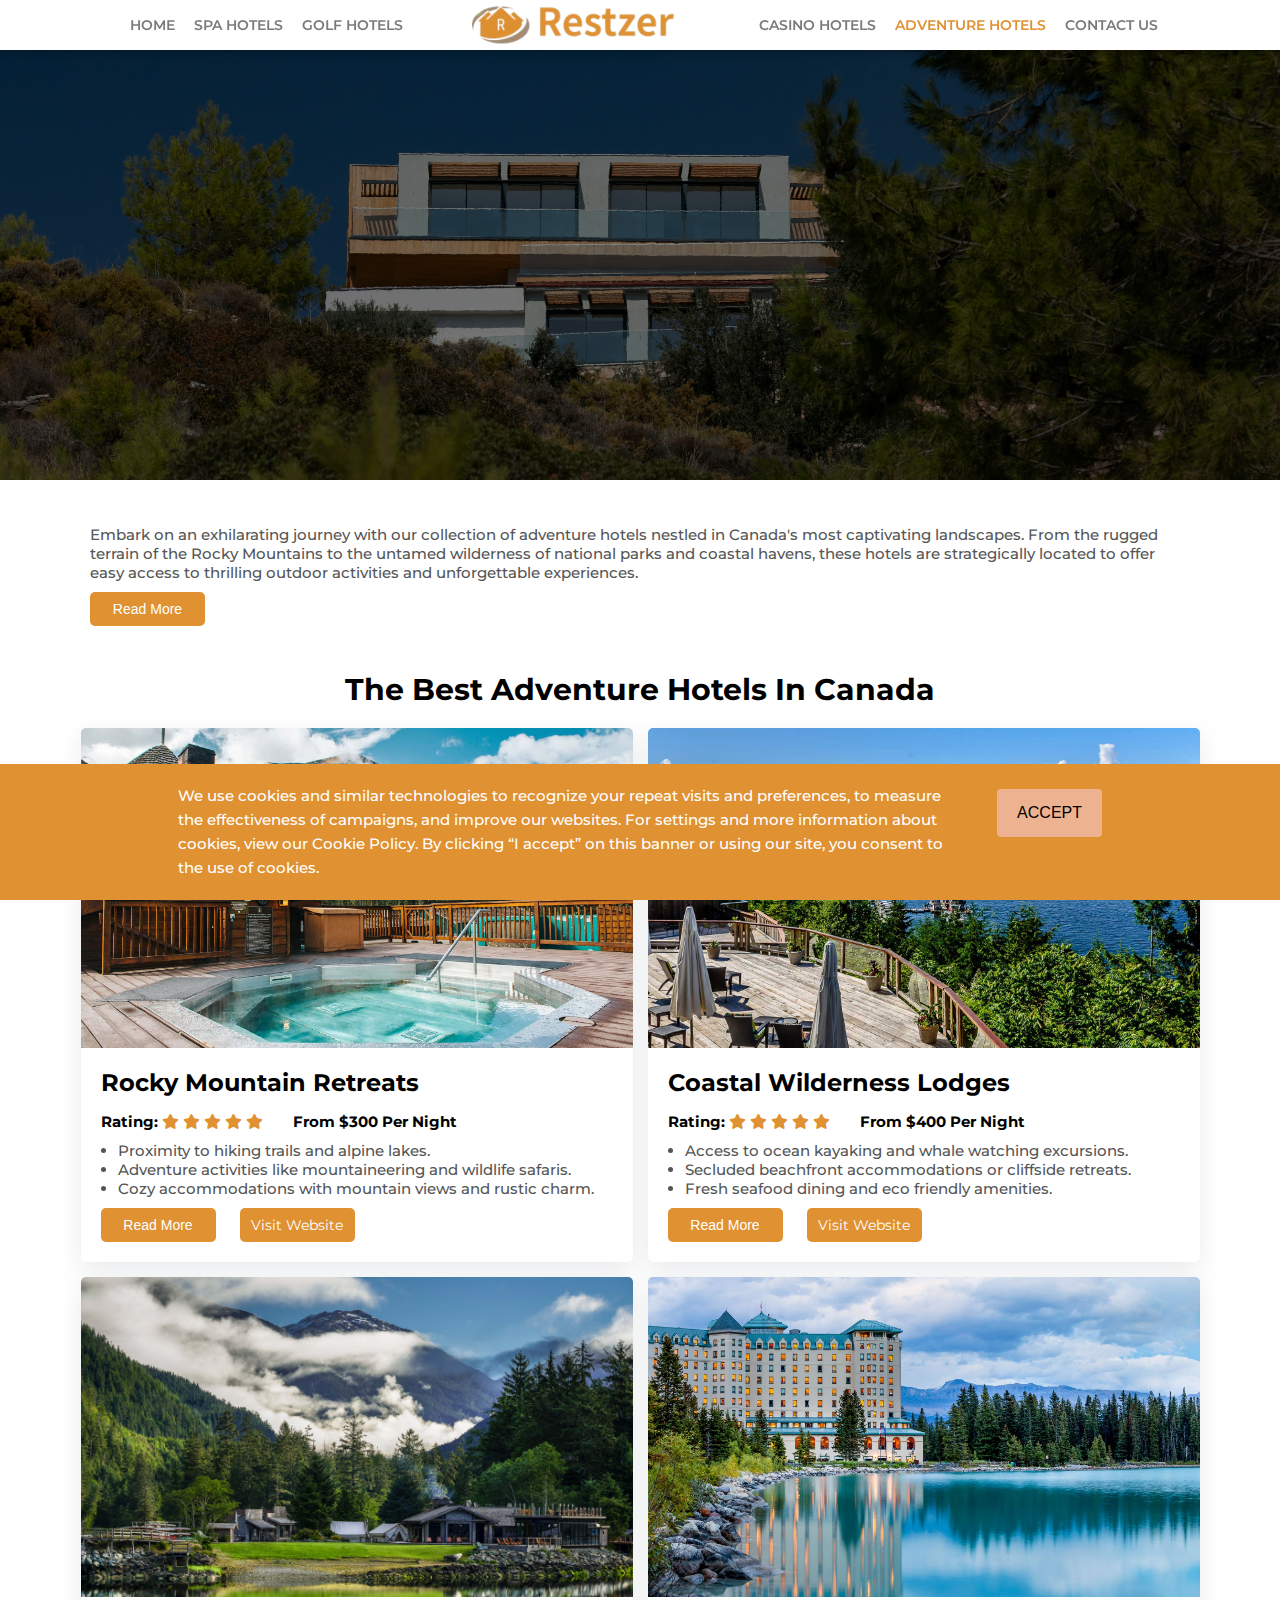
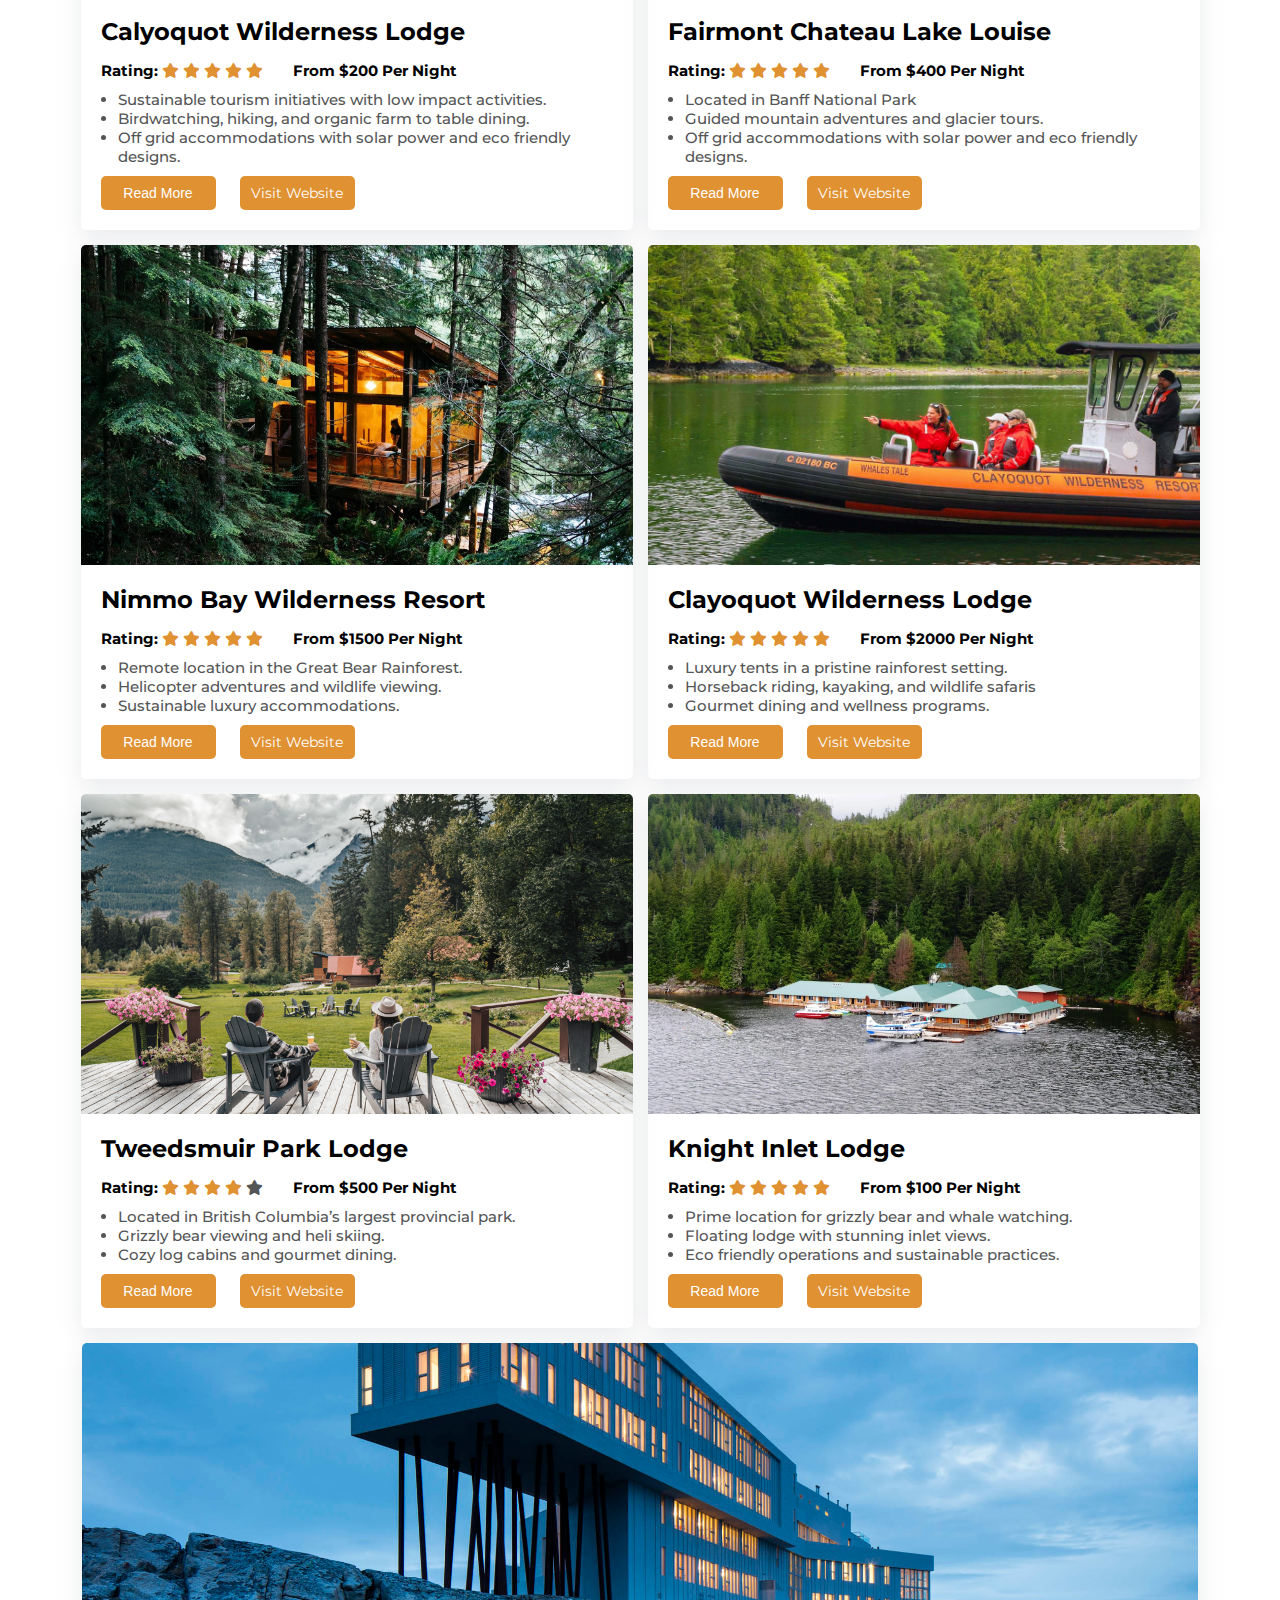
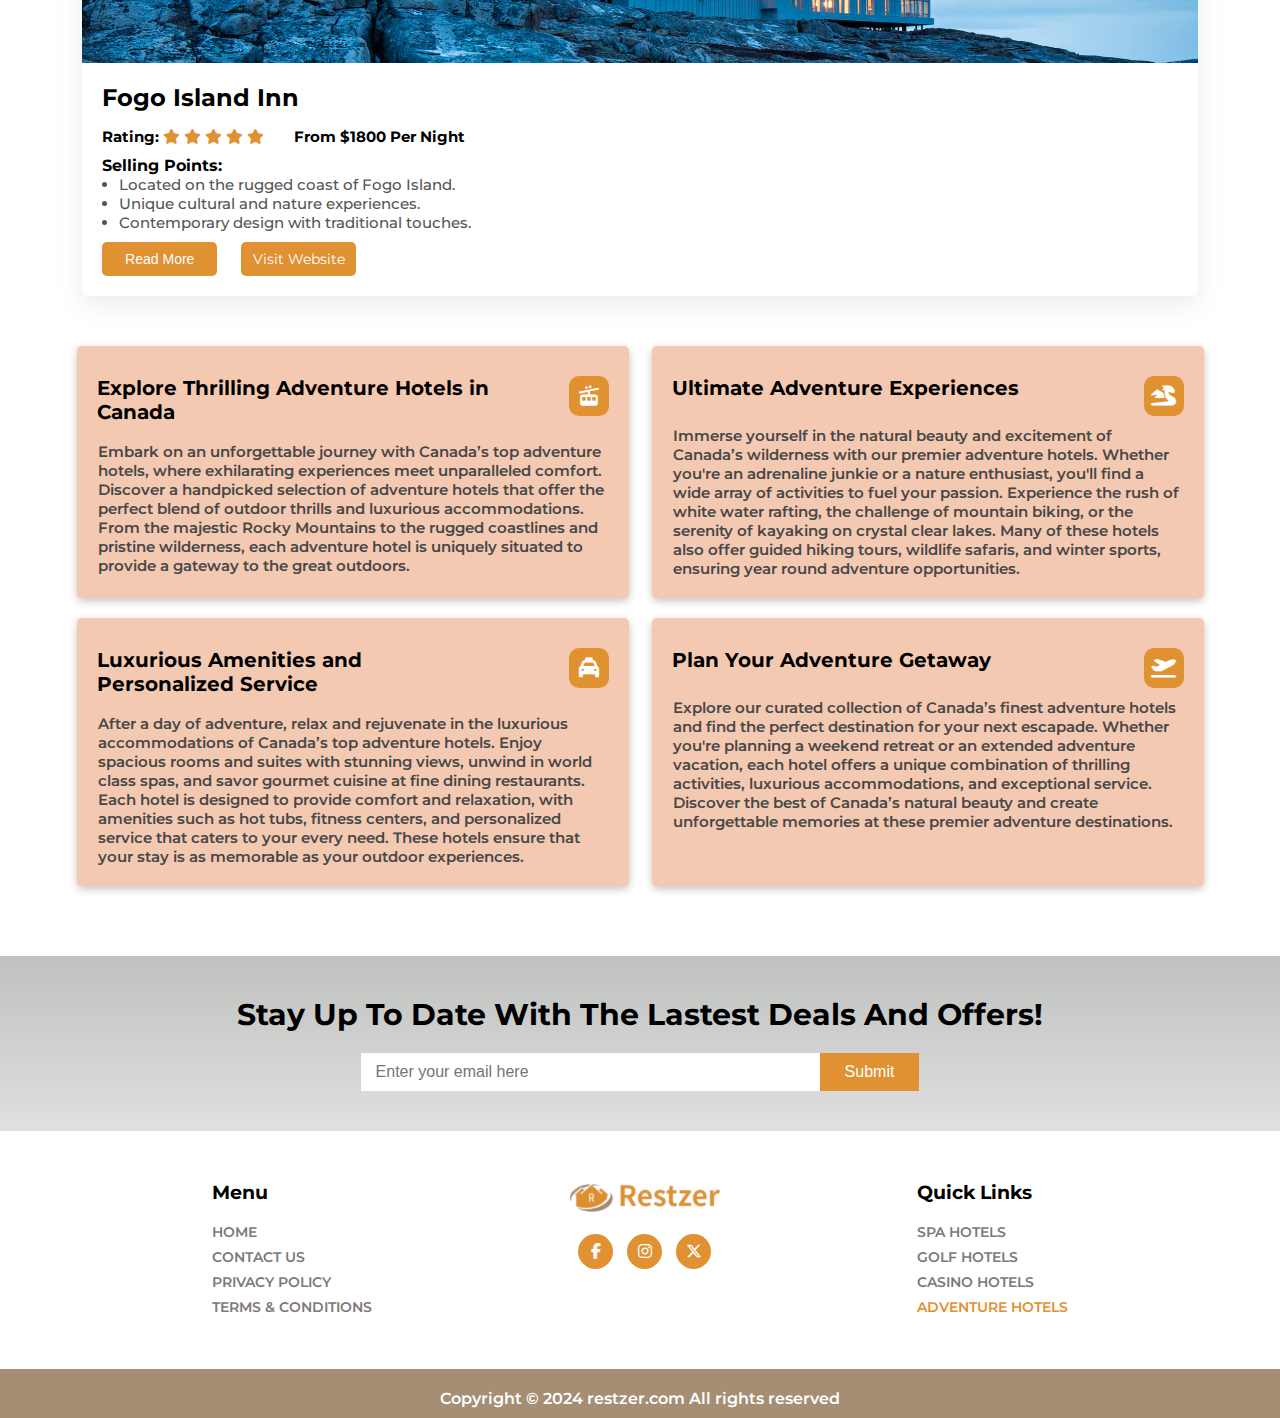
==== adventure.html @ b86f27ee "done" ====
<!DOCTYPE html>
<html lang="en">

<head>
    <meta charset="UTF-8">
    <meta name="viewport" content="width=device-width, initial-scale=1.0">
    <link rel="stylesheet" href="./assets/css/style.css">
    <link rel="stylesheet" href="./assets/css/responsive.css">
    <link rel="stylesheet" href="https://cdnjs.cloudflare.com/ajax/libs/font-awesome/6.5.2/css/all.min.css">
    <link rel="icon" href="./assets/images/favicon.ico">
    <title>Adventure Hotels</title>
</head>

<body>
   <!-- Header Start -->
   <header class="site-header">
    <div class="container">
        <nav class="desktop-menu">
            <div class="logo-hidden">
                <a href="./index.html"><img src="./assets/images/logo7.png" alt="logo"></a>
            </div>
            <div class="main-navbar">
                <ul class="desktop-navlist1">
                    <li><a  href="./index.html">Home</a></li>
                    <li><a href="./spa.html">SPA HOTELS</a></li>
                    <li><a href="./golf.html">GOLF HOTELS</a></li>
                    <li class="desktop-hidden-menu"><a href="./casino.html">CASINO HOTELS</a> </li>
                    <li class="desktop-hidden-menu"><a class="active" href="./adventure.html">ADVENTURE HOTELS</a></li>
                    <li class="desktop-hidden-menu"><a href="mailto:info@restzer.com">Contact Us</a></li>
                </ul>
                <div class="logo">
                    <a href="./index.html"><img src="./assets/images/logo7.png" alt="logo"></a>
                </div>
                <ul class="desktop-navlist2">

                    <li><a href="./casino.html">CASINO HOTELS</a> </li>
                    <li><a class="active" href="./adventure.html">ADVENTURE HOTELS</a></li>
                    <li><a href="mailto:info@restzer.com">Contact Us</a></li>
                </ul>
                <div class="close-icon"><i class="fa-solid fa-x"></i></div>
            </div>
            <div class="menu-icon"><i class="fa-solid fa-bars"></i></div>
        </nav>
    </div>
</header>
<!-- Header End -->

    <!--Pages Banner Section  Start -->
    <section class="banner">
        <div class="banner-image pages-banner-image">
            <img src="./assets/images/adventure-banner-image.jpg" alt="image">
        </div>
        <div class="banner-text pages-banner-text">
            <div class="pages-banner-text-group">
                <h1>Adventure Hotels</h1>
                <h2>Canada’s Top Adventure Hotels </h2>
            </div>
        </div>
    </section>
    <!-- Pages Banner Section  End-->

    <!-- Pages Intro Section  Start -->
    <div class="pages-intro">
        <div class="container">
            <div class="pages-intro-wrapper">
                <p>Embark on an exhilarating journey with our collection of adventure hotels nestled in
                    Canada's most captivating landscapes. From the rugged terrain of the Rocky Mountains to
                    the untamed wilderness of national parks and coastal havens, these hotels are strategically
                    located to offer easy access to thrilling outdoor activities and unforgettable experiences.
                </p>
                <div class="subpage-exp-content">
                    Adventure hotels in Canada cater to outdoor enthusiasts seeking adrenaline pumping
                    activities. Whether you're drawn to hiking through ancient forests, kayaking on pristine lakes,
                    or skiing down powdery slopes, these hotels serve as your gateway to immersive
                    adventures. Explore the natural wonders surrounding each hotel, where opportunities for
                    wildlife spotting, mountain biking, fishing, and other outdoor pursuits await at every turn.
                    After a day of exploration, retreat to the comfort and convenience of our adventure hotels.
                    Each property offers cozy accommodations equipped with modern amenities to rejuvenate
                    tired adventurers. Relax by the fireplace with a hot drink, indulge in hearty meals crafted
                    from local ingredients, or unwind with spa treatments designed to soothe tired muscles.
                    Whether you're planning a solo expedition or a family adventure, our adventure hotels
                    provide the perfect blend of comfort, convenience, and access to Canada's stunning outdoor
                    playgrounds.
                </div>
                <div class="text-left">
                    <button class="btn-darkred-block subpage-readmore-btn">Read More</button>
                </div>
            </div>
        </div>
    </div>
    <!-- Pages Intro Section  End -->

    <!-- Pages Cards Section Start -->
    <section class="pages-cards-section">
        <div class="container">
            <div class="pages-cards-wrapper">
                <h3>The Best Adventure Hotels In Canada</h3>
                <div class="pages-cards">

                    <div class="pages-card">
                        <div class="pages-card-image">
                            <img src="./assets/images/rocky-mountain.jpg" alt="image">
                        </div>
                        <div class="pages-card-content">
                            <h2>Rocky Mountain Retreats </h2>
                            <div class="pages-card-content-group">
                                <p><span class="heading-like">Rating:</span>
                                    <span class="fa fa-star checked"></span>
                                    <span class="fa fa-star checked"></span>
                                    <span class="fa fa-star checked"></span>
                                    <span class="fa fa-star checked"></span>
                                    <span class="fa fa-star checked"></span>
                                </p>
                                <p><span class="heading-like">From $300 Per Night</span></p>
                            </div>
                            <ul>
                                <li>Proximity to hiking trails and alpine lakes. </li>
                                <li>Adventure activities like mountaineering and wildlife safaris.</li>
                                <li>Cozy accommodations with mountain views and rustic charm.</li>
                            </ul>
                            <div class="subpage-exp-content">
                                Nestled amidst the breathtaking Rocky Mountains, these retreats offer an unparalleled
                                escape into nature's embrace. Whether you're conquering challenging peaks or tranquil
                                lakeside trails, each lodge provides a cozy haven with panoramic views. Ideal for
                                adventurers seeking both adrenaline and serenity in the heart of Canada's wilderness.
                            </div>
                            <div class="text-left">
                                <button class="btn-darkred-block subpage-readmore-btn">
                                    Read More
                                </button>
                                <a href="https://www.rockymtnresorts.com/" class="pages-link-btn" target="_blank">Visit
                                    Website</a>
                            </div>
                        </div>
                    </div>

                    <div class="pages-card">
                        <div class="pages-card-image">
                            <img src="./assets/images/coastal-wilderness.jpg" alt="image">
                        </div>
                        <div class="pages-card-content">
                            <h2>Coastal Wilderness Lodges</h2>
                            <div class="pages-card-content-group">
                                <p><span class="heading-like">Rating:</span>
                                    <span class="fa fa-star checked"></span>
                                    <span class="fa fa-star checked"></span>
                                    <span class="fa fa-star checked"></span>
                                    <span class="fa fa-star checked"></span>
                                    <span class="fa fa-star checked"></span>
                                </p>
                                <p><span class="heading-like">From $400 Per Night</span></p>
                            </div>
                            <ul>
                                <li>Access to ocean kayaking and whale watching excursions.</li>
                                <li>Secluded beachfront accommodations or cliffside retreats. </li>
                                <li>Fresh seafood dining and eco friendly amenities. </li>
                            </ul>
                            <div class="subpage-exp-content">
                                Embrace the rugged beauty of Canada's coasts with lodges that blend luxury and
                                wilderness. From thrilling sea adventures to serene beachfront escapes, each lodge
                                offers
                                exclusive access to nature's wonders. Indulge in locally sourced cuisine and unwind with
                                panoramic ocean views, ensuring an unforgettable coastal retreat.
                            </div>
                            <div class="text-left">
                                <button class="btn-darkred-block subpage-readmore-btn">
                                    Read More
                                </button>
                                <a href="https://wcwl.com/" class="pages-link-btn" target="_blank">Visit
                                    Website</a>
                            </div>
                        </div>
                    </div>

                    <div class="pages-card">
                        <div class="pages-card-image">
                            <img src="./assets/images/calyquot.jpg" alt="image">
                        </div>
                        <div class="pages-card-content">
                            <h2>Calyoquot Wilderness Lodge </h2>
                            <div class="pages-card-content-group">
                                <p><span class="heading-like">Rating:</span>
                                    <span class="fa fa-star checked"></span>
                                    <span class="fa fa-star checked"></span>
                                    <span class="fa fa-star checked"></span>
                                    <span class="fa fa-star checked"></span>
                                    <span class="fa fa-star checked"></span>
                                </p>
                                <p><span class="heading-like">From $200 Per Night</span></p>
                            </div>
                            <ul>
                                <li>Sustainable tourism initiatives with low impact activities.</li>
                                <li>Birdwatching, hiking, and organic farm to table dining. </li>
                                <li>Off grid accommodations with solar power and eco friendly designs. </li>
                            </ul>
                            <div class="subpage-exp-content">
                                Escape to eco friendly resorts that prioritize sustainability and immersive nature
                                experiences.
                                Explore biodiverse landscapes through eco adventures like birdwatching and hiking, then
                                savor organic cuisine sourced from local farms. Each resort offers off grid
                                accommodations
                                that blend modern comforts with environmental stewardship, ensuring a restorative
                                getaway
                                in harmony with nature.
                            </div>
                            <div class="text-left">
                                <button class="btn-darkred-block subpage-readmore-btn">
                                    Read More
                                </button>
                                <a href="https://clayoquotwildernesslodge.com/" class="pages-link-btn"
                                    target="_blank">Visit
                                    Website</a>
                            </div>
                        </div>
                    </div>

                    <div class="pages-card">
                        <div class="pages-card-image">
                            <img src="./assets/images/lake-louise.jpg" alt="image">
                        </div>
                        <div class="pages-card-content">
                            <h2>Fairmont Chateau Lake Louise</h2>
                            <div class="pages-card-content-group">
                                <p><span class="heading-like">Rating:</span>
                                    <span class="fa fa-star checked"></span>
                                    <span class="fa fa-star checked"></span>
                                    <span class="fa fa-star checked"></span>
                                    <span class="fa fa-star checked"></span>
                                    <span class="fa fa-star checked"></span>
                                </p>
                                <p><span class="heading-like">From $400 Per Night</span></p>
                            </div>
                            <ul>
                                <li>Located in Banff National Park </li>
                                <li>Guided mountain adventures and glacier tours. </li>
                                <li>Off grid accommodations with solar power and eco friendly designs. </li>
                            </ul>
                            <div class="subpage-exp-content">
                                Perched on the shores of the iconic Lake Louise, the Fairmont Chateau Lake Louise is a
                                gateway to unparalleled mountain adventures. Surrounded by the majestic peaks of the
                                Canadian Rockies, guests can embark on guided hikes, glacier tours, and canoeing
                                expeditions. The hotel itself offers a blend of luxury and comfort, with stunning lake
                                views,
                                world class dining, and a serene spa to unwind after a day of adventure.
                            </div>
                            <div class="text-left">
                                <button class="btn-darkred-block subpage-readmore-btn">
                                    Read More
                                </button>
                                <a href="https://www.fairmont.com/lake-louise/" class="pages-link-btn"
                                    target="_blank">Visit
                                    Website</a>
                            </div>
                        </div>
                    </div>

                    <div class="pages-card">
                        <div class="pages-card-image">
                            <img src="./assets/images/nimmo-bay.jpg" alt="image">
                        </div>
                        <div class="pages-card-content">
                            <h2>Nimmo Bay Wilderness Resort </h2>
                            <div class="pages-card-content-group">
                                <p><span class="heading-like">Rating:</span>
                                    <span class="fa fa-star checked"></span>
                                    <span class="fa fa-star checked"></span>
                                    <span class="fa fa-star checked"></span>
                                    <span class="fa fa-star checked"></span>
                                    <span class="fa fa-star checked"></span>
                                </p>
                                <p><span class="heading-like">From $1500 Per Night</span></p>
                            </div>
                            <ul>
                                <li>Remote location in the Great Bear Rainforest.</li>
                                <li> Helicopter adventures and wildlife viewing.</li>
                                <li>Sustainable luxury accommodations. </li>
                            </ul>
                            <div class="subpage-exp-content">
                                Nestled in the heart of the Great Bear Rainforest, Nimmo Bay Wilderness Resort offers an
                                exclusive and intimate adventure experience. Accessible only by air or water, the resort
                                provides a range of activities including helicopter tours, fishing, and wildlife
                                viewing. The eco
                                friendly cabins are designed to blend seamlessly with the natural surroundings, ensuring
                                a
                                luxurious yet sustainable stay. Guests can also enjoy gourmet meals featuring locally
                                sourced ingredients and unwind with yoga sessions overlooking the bay.
                            </div>
                            <div class="text-left">
                                <button class="btn-darkred-block subpage-readmore-btn">
                                    Read More
                                </button>
                                <a href="https://nimmobay.com/" class="pages-link-btn" target="_blank">Visit
                                    Website</a>
                            </div>
                        </div>
                    </div>

                    <div class="pages-card">
                        <div class="pages-card-image">
                            <img src="./assets/images/clayquot.jpg" alt="image">
                        </div>
                        <div class="pages-card-content">
                            <h2>Clayoquot Wilderness Lodge </h2>
                            <div class="pages-card-content-group">
                                <p><span class="heading-like">Rating:</span>
                                    <span class="fa fa-star checked"></span>
                                    <span class="fa fa-star checked"></span>
                                    <span class="fa fa-star checked"></span>
                                    <span class="fa fa-star checked"></span>
                                    <span class="fa fa-star checked"></span>
                                </p>
                                <p><span class="heading-like">From $2000 Per Night</span></p>
                            </div>
                            <ul>
                                <li>Luxury tents in a pristine rainforest setting. </li>
                                <li>Horseback riding, kayaking, and wildlife safaris</li>
                                <li>Gourmet dining and wellness programs.</li>
                            </ul>
                            <div class="subpage-exp-content">
                                Clayoquot Wilderness Lodge offers a unique blend of rugged adventure and refined luxury.
                                Located in the remote Clayoquot Sound Biosphere Reserve, guests stay in lavish safari
                                style
                                tents equipped with modern amenities. Adventure activities include horseback riding
                                through
                                ancient rainforests, kayaking along serene inlets, and guided wildlife safaris. The
                                lodge also
                                features exceptional dining experiences, with meals crafted from locally sourced
                                ingredients,
                                and wellness programs including yoga and spa treatments.
                            </div>
                            <div class="text-left">
                                <button class="btn-darkred-block subpage-readmore-btn">
                                    Read More
                                </button>
                                <a href="https://clayoquotwildernesslodge.com/" class="pages-link-btn"
                                    target="_blank">Visit
                                    Website</a>
                            </div>
                        </div>
                    </div>

                    <div class="pages-card">
                        <div class="pages-card-image">
                            <img src="./assets/images/tweed.jpeg" alt="image">
                        </div>
                        <div class="pages-card-content">
                            <h2>Tweedsmuir Park Lodge </h2>
                            <div class="pages-card-content-group">
                                <p><span class="heading-like">Rating:</span>
                                    <span class="fa fa-star checked"></span>
                                    <span class="fa fa-star checked"></span>
                                    <span class="fa fa-star checked"></span>
                                    <span class="fa fa-star checked"></span>
                                    <span class="fa fa-star "></span>
                                </p>
                                <p><span class="heading-like">From $500 Per Night</span></p>
                            </div>
                            <ul>
                                <li>Located in British Columbia’s largest provincial park.</li>
                                <li>Grizzly bear viewing and heli skiing.</li>
                                <li>Cozy log cabins and gourmet dining.</li>
                            </ul>
                            <div class="subpage-exp-content">
                                Situated in the vast wilderness of Tweedsmuir Provincial Park, Tweedsmuir Park Lodge is
                                a
                                haven for nature enthusiasts and adventure seekers. The lodge offers premier grizzly
                                bear
                                viewing experiences, heli skiing in untouched powder, and guided hikes through
                                breathtaking
                                landscapes. Accommodations include charming log cabins that provide comfort and warmth
                                after a day of exploration. Guests can enjoy gourmet dining with a focus on local and
                                sustainable ingredients, making each meal a delight
                            </div>
                            <div class="text-left">
                                <button class="btn-darkred-block subpage-readmore-btn">
                                    Read More
                                </button>
                                <a href="https://www.tweedsmuirparklodge.com/" class="pages-link-btn"
                                    target="_blank">Visit
                                    Website</a>
                            </div>
                        </div>
                    </div>

                    <div class="pages-card">
                        <div class="pages-card-image">
                            <img src="./assets/images/knight-inlet.jpg" alt="image">
                        </div>
                        <div class="pages-card-content">
                            <h2>Knight Inlet Lodge</h2>
                            <div class="pages-card-content-group">
                                <p><span class="heading-like">Rating:</span>
                                    <span class="fa fa-star checked"></span>
                                    <span class="fa fa-star checked"></span>
                                    <span class="fa fa-star checked"></span>
                                    <span class="fa fa-star checked"></span>
                                    <span class="fa fa-star checked"></span>
                                </p>
                                <p><span class="heading-like">From $100 Per Night</span></p>
                            </div>
                            <ul>
                                <li>Prime location for grizzly bear and whale watching. </li>
                                <li>Floating lodge with stunning inlet views. </li>
                                <li> Eco friendly operations and sustainable practices. </li>
                            </ul>
                            <div class="subpage-exp-content">
                                Knight Inlet Lodge is renowned for its unparalleled wildlife viewing opportunities,
                                especially
                                grizzly bears and whales. Located in a remote fjord, the floating lodge offers a unique
                                and
                                immersive experience in nature. Guests can embark on guided tours to observe bears in
                                their natural habitat, explore the inlet by kayak, and enjoy interpretive walks through
                                the
                                surrounding rainforest. The lodge emphasizes sustainability and eco friendly practices,
                                ensuring a minimal impact on the pristine environment.
                            </div>
                            <div class="text-left">
                                <button class="btn-darkred-block subpage-readmore-btn">
                                    Read More
                                </button>
                                <a href="https://www.grizzlytours.com/" class="pages-link-btn" target="_blank">Visit
                                    Website</a>
                            </div>
                        </div>
                    </div>

                    <div class="pages-card">
                        <div class="pages-card-image">
                            <img src="./assets/images/fogo-isalnd.jpg" alt="image">
                        </div>
                        <div class="pages-card-content">
                            <h2>Fogo Island Inn</h2>
                            <div class="pages-card-content-group">
                                <p><span class="heading-like">Rating:</span>
                                    <span class="fa fa-star checked"></span>
                                    <span class="fa fa-star checked"></span>
                                    <span class="fa fa-star checked"></span>
                                    <span class="fa fa-star checked"></span>
                                    <span class="fa fa-star checked"></span>
                                </p>
                                <p><span class="heading-like">From $1800 Per Night</span></p>
                            </div>
                            <h4>Selling Points:</h4>
                            <ul>
                                <li>Located on the rugged coast of Fogo Island.</li>
                                <li>Unique cultural and nature experiences.</li>
                                <li>Contemporary design with traditional touches.</li>
                            </ul>
                            <div class="subpage-exp-content">
                                Fogo Island Inn offers an extraordinary adventure experience on one of Canada’s most
                                remote islands. The inn’s striking architecture and contemporary design are complemented
                                by traditional Newfoundland hospitality. Guests can explore the island’s dramatic
                                landscapes, participate in cultural activities with local communities, and enjoy
                                seasonal
                                outdoor adventures such as iceberg watching and berry foraging. Each suite offers
                                panoramic ocean views, and the inn’s culinary offerings highlight the rich flavors of
                                local
                                produce.
                            </div>
                            <div class="text-left">
                                <button class="btn-darkred-block subpage-readmore-btn">
                                    Read More
                                </button>
                                <a href="https://fogoislandinn.ca/" class="pages-link-btn" target="_blank">Visit
                                    Website</a>
                            </div>
                        </div>
                    </div>

                </div>
            </div>
        </div>
    </section>
    <!-- Pages Cards Section End -->

    <!-- After Cards Text Section Start -->
    <section class="after-cards-text">
        <div class="container">
            <div class="after-cards-text-wrapper">

                <div class="after-cards-text-group">
                    <div class="text-cards-icon-group">
                        <h3>Explore Thrilling Adventure Hotels in Canada</h3>
                        <i class="fa-solid fa-cable-car text-card-icons"></i>
                    </div>

                    <p>Embark on an unforgettable journey with Canada’s top adventure hotels, where exhilarating
                        experiences meet unparalleled comfort. Discover a handpicked selection of adventure hotels
                        that offer the perfect blend of outdoor thrills and luxurious accommodations. From the
                        majestic Rocky Mountains to the rugged coastlines and pristine wilderness, each adventure
                        hotel is uniquely situated to provide a gateway to the great outdoors.
                    </p>
                </div>

                <div class="after-cards-text-group">
                    <div class="text-cards-icon-group">
                        <h3>Ultimate Adventure Experiences</h3>
                        <i class="fa-solid fa-dragon text-card-icons"></i>
                    </div>
                    <p>Immerse yourself in the natural beauty and excitement of Canada’s wilderness with our
                        premier adventure hotels. Whether you're an adrenaline junkie or a nature enthusiast, you'll
                        find a wide array of activities to fuel your passion. Experience the rush of white water
                        rafting,
                        the challenge of mountain biking, or the serenity of kayaking on crystal clear lakes. Many of
                        these hotels also offer guided hiking tours, wildlife safaris, and winter sports, ensuring year
                        round adventure opportunities.
                    </p>
                </div>

                <div class="after-cards-text-group">
                    <div class="text-cards-icon-group">
                        <h3>Luxurious Amenities and Personalized Service </h3>
                        <i class="fa-solid fa-taxi text-card-icons"></i>
                    </div>
                    <p>After a day of adventure, relax and rejuvenate in the luxurious accommodations of Canada’s
                        top adventure hotels. Enjoy spacious rooms and suites with stunning views, unwind in world
                        class spas, and savor gourmet cuisine at fine dining restaurants. Each hotel is designed to
                        provide comfort and relaxation, with amenities such as hot tubs, fitness centers, and
                        personalized service that caters to your every need. These hotels ensure that your stay is as
                        memorable as your outdoor experiences.
                    </p>
                </div>

                <div class="after-cards-text-group">
                    <div class="text-cards-icon-group">
                        <h3>Plan Your Adventure Getaway</h3>
                        <i class="fa-solid fa-plane-departure text-card-icons"></i>
                    </div>
                    <p>Explore our curated collection of Canada’s finest adventure hotels and find the perfect
                        destination for your next escapade. Whether you're planning a weekend retreat or an
                        extended adventure vacation, each hotel offers a unique combination of thrilling activities,
                        luxurious accommodations, and exceptional service. Discover the best of Canada’s natural
                        beauty and create unforgettable memories at these premier adventure destinations.
                    </p>
                </div>

            </div>
        </div>
    </section>
    <!-- After Cards Text Section  End-->

    <!-- Home Signup Field Section Start -->
    <section class="home-signup-section">
        <div class="container">
            <div class="home-signup-wrapper">
                <h3>Stay Up To Date With The Lastest Deals And Offers!</h3>
                <div class="home-signup-input-wrapper">
                    <input type="text" class="home-signup-input" placeholder="Enter your email here">
                    <input type="submit" value="Submit" class="home-signup-submit-button">
                </div>
            </div>
        </div>
    </section>
    <!-- Home Signup Field Section End -->

    <!-- Footer Section Start -->
    <footer class="footer">
        <div class="container">
            <div class="footer-wrapper">
                <div class="footer-links footer-items">
                    <h3>Menu</h3>
                    <ul>
                        <li><a href="./index.html">HOME</a></li>
                        <li><a href="mailto:info@restzer.com">CONTACT US</a></li>
                        <li><a href="./privacy.html">PRIVACY POLICY</a></li>
                        <li><a href="./terms-conditions.html">TERMS & CONDITIONS</a></li>
                        
                    </ul>
                </div>
                <div class="logo-icon footer-items">
                    <div class="logo-bottom">
                        <a href="./index.html">
                            <img src="./assets/images/logo7.png" alt="logo-bottom"></a>
                    </div>
                    <div class="footer-icons">

                        <a href="" target="_blank"><i class="fa-brands fa-facebook-f"></i></a>
                        <a href="" target="_blank"><i class="fa-brands fa-instagram"></i></a>
                        <a href="" target="_blank"><i class="fa-brands fa-x-twitter"></i></a>

                    </div>
                </div>
                <div class="footer-quick-links footer-items">
                    <h3>Quick Links</h3>
                    <ul>
                        <li><a href="./spa.html">Spa Hotels</a></li>
                        <li><a href="./golf.html">Golf Hotels</a></li>
                        <li><a href="./casino.html">Casino Hotels</a></li>
                        <li><a class="active" href="./adventure.html">Adventure Hotels</a></li>
                    </ul>
                </div>
            </div>
        </div>
    </footer>
    <!-- Footer Section End -->

    <!-- Copyright Section Start -->
    <div class="copyright">
        <div class="container">
            <div class="copyright-wrapper">
                <p>Copyright &copy; 2024 restzer.com All rights reserved </p>
            </div>
        </div>
    </div>
    <!-- Copyright Section End -->
    <script src="./assets/js/jquery.js"></script>
    <script src="./assets/js/index.js"></script>
</body>

</html>
---- assets/css/style.css ----
@import url('https://fonts.googleapis.com/css2?family=Montserrat:ital,wght@0,100..900;1,100..900&display=swap');

/* Global CSS Start */

* {
  padding: 0;
  margin: 0;
  box-sizing: border-box;
}

body {
  margin: 0;
  padding: 0;
  font-family: "Montserrat", sans-serif;
}

h1,
h2,
h3,
h4,
h5,
h6 {
  font-family: "Montserrat", sans-serif;
}

p {
  margin-bottom: 0;
}

ul {
  padding: 0;
  margin: 0;
  list-style-type: none;

}

a {
  text-decoration: none;
  color: inherit;
}

img {
  max-width: 100%;
  object-fit: cover;
  width: 100%;
}

.container {
  width: 100%;
  max-width: 1170px;
  margin: 0 auto;
  padding: 0 10px;
}

/* Global CSS End */

/*Header CSS Start */
.logo img,
.logo-hidden img {
  width: 90%;
  text-align: center;
  max-width: 250px;
  vertical-align: middle;
}

.logo-bottom img {
  width: 60%;
  text-align: center;
  max-width: 250px;
}

.logo a,
.logo-hidden a {
  display: inline-block;
  width: 100%;
  text-align: left;
}

.logo-bottom a {
  text-align: center;
  display: inline-block;
  width: 100%;
}

.logo-hidden {
  display: none;
}

.site-header {
  position: sticky;
  top: 0;
  left: 0;
  right: 0;
  width: 100%;
  margin: 0 auto;
  z-index: 9999;
  background-color: #fff;
  box-shadow: rgba(0, 0, 0, 0.24) 0px 3px 8px;
}

.site-header .container {
  max-width: 1160px;
  margin: 0 auto;
  padding: 0 10px;
}

.main-navbar ul {
  display: flex;
  gap: 9px;
  justify-content: center;
  align-items: center;
}

.main-navbar {
  display: flex;
  justify-content: space-evenly;
  gap: 10px;
  align-items: center;
  width: 100%;
}

.main-navbar ul li a {
  font-size: 1rem;
  padding: 5px;
  display: inline-block;
  color: #7d7979;
  font-weight: 600;
  line-height: 40px;
  transition: 0.5sec all ease-in;
  font-size: 14px;
  text-align: center;
  cursor: pointer;
  text-decoration: none;
  text-transform: uppercase;
}

.desktop-hidden-menu {
  display: none;
}

.desktop-navlist1 {
  width: 35%;
  margin: auto 0;
}

.logo {
  width: 20%;
  margin: auto;
}

.desktop-navlist2 {
  width: 45%;
  margin: auto 0;
  text-align: center;
}

.logo img {
  display: inline-block;
}

.main-navbar ul li a.active {
  /* color: #AC4E16; */
  color: #e09132;
}

.footer .footer-links ul li a.active {
  /* color: #AC4E16; */
  color: #e09132;
}

.main-navbar ul li a:hover {
  color: #fff;
  background: #AC4E16;
  background: #e09132;
}

.close-icon {
  display: none;
}



/* .fixed-header {
  background-color: #fffcfc;
} */
.desktop-menu {
  display: flex;
  justify-content: space-around;
  /* padding: 5px 0; */
}

.menu-icon {
  display: none;
  color: #000;
  width: 30px;
  text-align: right;
  cursor: pointer;
  margin: auto 0;
}

/* Header CSS End */


/* Banner Section CSS Start */
.banner {
  position: relative;
}

.banner-image {
  height: 590px;
  width: 100%;
}

.banner-image img {
  height: 100%;
  object-fit: cover;
  width: 100%;
}

.banner-text {
  position: absolute;
  top: 50%;
  left: 50%;
  transform: translate(-50%, -50%);
  height: 100%;
  width: 100%;
  display: flex;
  justify-content: center;
  align-items: center;
  background-color: #0000007d;
}

.banner-text h1 {
  font-size: 65px;
  color: #fff;
  display: block;
  font-weight: 700;
}

.banner-text h2 {
  font-size: 30px;
  max-width: 800px;
  margin: 10px auto;
  color: #fff;
  text-align: center;
  font-weight: 600;
}

.banner-text-group {
  animation: gobig 2s ease-in-out forwards;
  opacity: 0;
  transform: scale(0);
  text-align: center;
}

@keyframes gobig {
  to {
    opacity: 1;
    transform: scale(1);
  }
}

/* Banner Section  CSS End */

/* Home Cards CSS Start */
.home-page-cards {
  padding: 50px 0;
}

.home-cards {
  display: flex;
  align-items: center;
  justify-content: space-evenly;
  flex-wrap: wrap;
}

.home-card {
  width: 47%;
  text-align: center;
  box-shadow: rgba(0, 0, 0, 0.24) 0px 3px 8px;
  margin: 15px auto;
  position: relative;
  border-radius: 5px;
  overflow: hidden;
}

.home-card-image {
  overflow: hidden;
  height: 300px;

}

.home-card-image img {
  width: 100%;
  height: 100%;
  cursor: pointer;
  object-fit: cover;
  transition: all 0.5s ease-in-out;
  object-fit: cover;
  transition: 0.5s all ease-in-out;
}

.home-card:hover .home-card-image img {
  transform: scale(1.3);
}

.home-card-image img:hover {
  transform: scale(1.2);
}

.card-content {
  height: 100%;
  width: 100%;
  position: absolute;
  top: 0;
  bottom: 0;
  background: rgba(0 0 0/40%);
  background-blend-mode: multiply;

}

.card-content a {
  text-align: center;
  display: flex;
  flex-direction: column;
  justify-content: center;
  align-items: center;
  height: 100%;
  width: 100%;
  color: #fff;
  text-decoration: none;

}

.card-content a h3 {
  font-size: 35px;
}

/* Home Cards CSS End*/

/* Home Page Featured Hotels CSS Start */
.home-page-featured-cards {
  /* background-color: #dc703270; */
  background-color: #a58e74;
  padding: 50px 0 60px 0;
}

.home-page-featured-cards h2 {
  text-align: center;
  margin-bottom: 15px;
  font-size: 40px;
  color: #fff;
}

.home-featured-cards-wrapper {
  display: flex;
  justify-content: center;
  align-items: flex-start;
  flex-wrap: wrap;
  gap: 15px;

}

.home-featured-card {
  width: 48%;
  border-radius: 5px;
  overflow: hidden;
  box-shadow: rgba(0, 0, 0, 0.24) 0px 3px 8px;
}

.home-featured-card-image {
  overflow: hidden;
  height: 280px;
}

.home-featured-card-image img {
  width: 100%;
  height: 100%;
  object-fit: cover;
  transition: 0.5s all ease-in-out;
}

.home-featured-card-image img:hover {
  transform: scale(1.3);
}

.home-featured-card-content ul {
  list-style-type: disc;
  margin-left: 17px;
}

.home-featured-card-content {
  padding: 15px;
  min-height: 300px;
  background-color: #fff;
}

.home-featured-card-content p,
.home-featured-card-content ul li {
  font-weight: 500;
}

.home-featured-card-content a {
  /* background: #AC4E16; */
  background: #e09132;
  padding: 8px 20px;
  border-radius: 5px;
  margin-top: 10px;
  display: inline-block;
  color: #fff;
}

.home-featured-card-content a:hover {
  background-color: #f87f39;
}

.home-page-guide-cards {
  padding: 50px 0;
}

.home-page-guide-cards h3 {
  font-size: 40px;
  text-align: center;
}

/* Home Page Featured Hotels CSS End*/

/* Home Page Signup CSS Start */
.home-signup-section {
  padding: 40px 0;
  background-color: #DFE0DF;
  background: linear-gradient(to top, #DFE0DF, #bfc1bf);
}

.home-signup-wrapper {
  text-align: center;

}

.home-signup-wrapper h3 {
  text-align: center;
  font-size: 30px;
}

.home-signup-input-wrapper {
  padding-top: 20px;
  margin: 0 auto;
}

.home-signup-input {
  width: 40%;
  display: inline-block;
  font-size: 16px;
  padding: 10px 15px;
  outline: none;
  border: none;
}

.home-signup-submit-button {
  display: inline-block;
  /* background: #AC4E16; */
  background: #e09132;
  color: #fff;
  padding: 10px 25px;
  font-size: 16px;
  outline: none;
  border: none;
  margin-left: -5px;
  cursor: pointer;
}

.home-signup-submit-button:hover {
  background-color: #df5d12;
  color: #fff;
}

/* Home Page Signup CSS End */


/* Footer CSS Start */
.footer {
  /* background-color: #f5dacb; */
  padding: 50px 5px;
}

.footer-wrapper {
  display: flex;
  justify-content: space-evenly;
  flex-wrap: wrap;
}

.footer-icons {
  text-align: center;
  /* display: inline-block; */
  margin: 15px 10px;
}



.footer-items h3 {
  color: #000;
}

.footer-icons i {
  width: 35px;
  height: 35px;
  border-radius: 50%;
  font-size: 16px;
  color: #fffcfc;
  /* background: #AC4E16; */
  background: #e09132;
  line-height: 35px;
  margin: 0 5px;
  transition: 0.6s all ease-out;
  display: inline-flex;
  justify-content: center;
  align-items: center;
}

.footer-icons i:hover {
  transform: scale(1.3);
}

.footer-links ul,
.footer-quick-links ul {
  margin-top: 15px;

}

.footer-links ul li,
.footer-quick-links ul li {
  padding: 3px 0px;
}

.footer-links ul li a,
.footer-quick-links ul li a {
  color: #7d7979;
  cursor: pointer;
  font-weight: 600;
  text-transform: uppercase;
  font-size: 14px;
  text-decoration: none;
}

.footer-links ul li a:hover,
.footer-quick-links ul li a:hover {
  /* color: #AC4E16; */
  color: #e09132;
  cursor: pointer;
}

.footer-links ul li a.active,
.footer-quick-links ul li a.active {
  /* color: #AC4E16; */
  color: #e09132;
}

.logo-bottom {
  text-align: center;
}


/* Footer CSS End */


/* Copyright Section CSS Start */
.copyright {
  padding: 20px 0 10px 0;
  /* background-color: #dc703270; */
  background-color: #a58e74;
 }
.copyright p{
  text-align: center;
  color: #fff;
   margin: auto 0;
  font-weight: 600;
}

/* Copyright Section CSS End */

/* Pages CSS Start */


/* Pages Banner CSS Start */
.pages-banner-image {
  height: 430px;
}

.pages-banner-text h1 {
  font-size: 45px;
  font-weight: 600;
}

.pages-banner-text h2 {
  font-size: 30px;
  font-weight: 600;
}

.pages-banner-text-group {
  animation: slideside 1.5s ease-in-out forwards;
  opacity: 0;
  transform: translateY(-200px);
  text-align: center;
}

@keyframes slideside {
  to {
    opacity: 1;
    transform: translateY(0);
  }
}

/* Pages Banner CSS End */
.pages-intro {
  padding: 45px 10px;
}

.pages-intro-wrapper {
  max-width: 1100px;
  margin: 0 auto;
}

.pages-intro-wrapper p {
  font-size: 15px;
  color: #545556;
  font-weight: 500;
}

.checked {
  /* color: #AC4E16; */
  color: #e09132;
}

.pages-cards {
  display: flex;
  flex-wrap: wrap;
  gap: 15px;
  justify-content: center;
}

.pages-card {
  width: 48%;
  display: flex;
  flex-wrap: wrap;
  box-shadow: rgba(149, 157, 165, 0.2) 0px 8px 24px;
  border-radius: 5px;
  overflow: hidden;
}

.pages-card:last-child {
  width: 97%;
}


.pages-card-image {
  overflow: hidden;
  height: 320px;
  width: 100%;
}

.pages-card-image img {
  height: 100%;
  width: 100%;
  object-fit: cover;
  transition: 0.6s all ease-in-out;
}

.pages-card-image img:hover {
  transform: scale(1.2);
}

.pages-card-content-group {
  margin: 10px 0;
  width: 100%;
  display: inline-flex;
  justify-content: flex-start;
  align-items: center;
  gap: 30px;
  flex-wrap: wrap;
}

.pages-card-content ul li {
  list-style-type: disc;
  margin-left: 17px;

}

.pages-card-content {
  padding: 20px;
  width: 100%;
}

.pages-card-content p,
.pages-card-content ul li {
  color: #545556;
  font-weight: 500;
  font-size: 15px;
}


.pages-card-content h2 {
  margin-bottom: 5px;
}

.subpage-exp-content {
  margin-top: 10px;
  display: none;
  font-weight: 500;
  font-size: 15px;
  color: #545556;
}

.btn-darkred-block {
  margin-top: 10px;
  color: #fff;
  background-color: #AC4E16;
  background-color: #e09132;
  border: none;
  outline: none;
  padding: 10px 5px;
  border-radius: 5px;
  font-size: 14px;
  transition: 0.3s all ease-in-out;
  cursor: pointer;
  min-width: 115px;
  line-height: 14px;
  display: inline-block;
  text-align: center;
}

.btn-darkred-block:hover {
  background: #df5d12;
  transform: scale(1.05);
}

.pages-link-btn {
  display: inline-block;
  margin-top: 10px;
  color: #fff;
  /* background-color: #AC4E16; */
  background-color: #e09132;
  border: none;
  outline: none;
  padding: 10px 5px;
  border-radius: 5px;
  font-size: 14px;
  margin-left: 20px;
  font-weight: 400;
  transition: 0.3s all ease-in-out;
  min-width: 115px;
  line-height: 14px;
  text-align: center;
}

.pages-link-btn:hover {
  background: #df5d12;
  transform: scale(1.05);
}

.text-left {
  text-align: left;
}

.heading-like {
  font-weight: 700;
  color: #000;
}

/* Pages Cards Section CSS Start */
.pages-cards-wrapper h3 {
  font-size: 30px;
  text-align: center;
  margin-bottom: 20px;
}

/* Pages Cards Section CSS Start */

/* After Cards Text CSS Start */

.after-cards-text {
  padding: 50px 10px;
}

.after-cards-text-wrapper {
  display: flex;
  justify-content: center;
  flex-wrap: wrap;
}

.after-cards-text-group {
  width: 48%;
  gap: 20px;
  padding: 20px;
  max-width: 1100px;
  margin: 0 auto 20px auto;
  box-shadow: rgba(0, 0, 0, 0.24) 0px 3px 8px;
  border-radius: 5px;
  background: #f4c9b1;
}



.after-cards-text-group h3 {
  font-size: 20px;
  margin-bottom: 8px;
  max-width: 400px;
}

.after-cards-text-group p {
  color: #464748;
  font-size: 15px;
  font-weight: 600;
  max-width: 510px;
  margin: 0 auto;
}

.text-cards-icon-group {
  display: inline-flex;
  justify-content: space-between;
  width: 100%;
  gap: 20px;
  padding: 10px 0;
  align-items: normal;
}

.text-card-icons {
  display: flex !important;
  width: 40px;
  height: 40px;
  /* background: #AC4E16; */
  background: #e09132;
  color: #fff;
  align-items: center;
  justify-content: center;
  border-radius: 10px;
  font-size: 20px;
  text-align: center;
  line-height: 30px;
}

/* After Cards Text CSS End */

/* Privacy Policy Page CSS Start */

section.privacy-policy-content {
  padding-top: 45px;
}

.privacy-policy-group {
  padding: 15px;
  box-shadow: rgba(100, 100, 111, 0.2) 0px 7px 29px 0px;
  margin-bottom: 20px;
  border-radius: 5px;
}

.privacy-policy-group h3 {
  margin-bottom: 10px;
  font-size: 20px;
}

.privacy-policy-group p {
  font-size: 15px;
  font-weight: 600;
  color: #545556;
  max-width: 1100px;
  word-break: break-word;
}

/* Privacy Policy Page CSS End*/

/* Terms Conditons CSS Start */
.terms-conditions-content {
  padding: 50px 0 0 0;
}

.terms-conditions-group {
  padding: 15px;
  box-shadow: rgba(100, 100, 111, 0.2) 0px 7px 29px 0px;
  margin-bottom: 20px;
  border-radius: 5px;
}

.terms-conditions-group h2 {
  margin-bottom: 8px;
}

.terms-conditions-group h3 {
  margin-bottom: 8px;

}

.terms-conditions-group h4 {
  margin-bottom: 8px;
  font-size: 15px;
}

.terms-conditions-group p {
  font-size: 15px;
  color: #545556;
  font-weight: 600;
  margin-bottom: 8px;
}

.terms-conditions-group ul {
  margin-bottom: 8px;
}

.terms-conditions-group ul li {
  color: #545556;
  font-size: 15px;
  font-weight: 600;
  list-style: disc;
  margin-left: 17px;
}


/* Terms Conditons CSS End */

/* Pages CSS End */


/* Cookies CSS Start */

#cookie-bar {
  font-family: "Montserrat", sans-serif;
  /* background: #ac4e16; */
  background: #e09132;
  display: block;
  position: fixed;
  bottom: 0px;
  width: 100%;
  left: 0px;
  color: #fff;
  width: 100%;
}

#cookie-bar p {
  width: 85%;
  float: left;
  display: inline-block;
  font-size: 15px;
  font-weight: 500;
  line-height: 24px;
  color: #fff;
}

#cookie-bar button {
  float: right;
  background: #edb391;
  border: none;
  padding: 15px 20px;
  text-transform: uppercase;
  font-size: 16px;
  font-weight: 500;
  margin-top: 5px;
  border-radius: 4px;
  cursor: pointer;
}
#cookie-bar button:hover {
  color: #d75b14;
  background: #fff;
  
}

#cookie-bar a {
  color: #fff;
}

#contentcookie {
  padding: 20px 50px;
  width: 80%;
  margin: auto;
}

.clear {
  clear: both;
}
/* .main-navbar ul li {
  position: relative;
  height: 100%;
}
.main-navbar ul li a {
  display: inline-flex;
  align-items: center;
  height: 100%;
} */
/* Cookies CSS End */
---- assets/css/responsive.css ----
@media screen and (max-width:991px) {
    .logo {
        display: none;
    }

    .logo-hidden {
        display: block;
    }

    .desktop-hidden-menu {
        display: block;
    }

    .main-navbar .desktop-navlist2 {
        display: none;
    }

    .main-navbar .desktop-navlist1 {
        width: 100%;
    }


    .desktop-menu {
        justify-content: space-between;
        z-index: 100;
        width: 100%;
    }

    .main-navbar ul {
        flex-direction: column;
        z-index: 50;
        width: 100%;
    }

    .main-navbar {
        flex-direction: column;
        justify-content: flex-start;
        width: 100%;
    }

    .desktop-navlist1 {
        margin: 0 auto;
    }

    .main-navbar ul li a:hover {
        color: #AC4E16;
        background-color: transparent;
    }

    .main-navbar li {
        padding: 20px auto;
    }

    .menu-icon {
        display: block;
    }

    .main-navbar {
        position: fixed;
        top: 0;
        left: 0;
        height: 100%;
        width: 100%;
        padding: 50px;
        background-color: #f5b793;
        transform: translateY(100%);
        transition: all 0.2s linear;
        z-index: 50;
        justify-content: flex-start;
        color: #fff;
    }

    .menuToggle .main-navbar {
        transform: translateY(0);

    }


    .main-navbar ul li a {
        color: #fff;
        text-align: left;
        font-size: 14px;
        line-height: 10px;
    }

    .main-navbar ul li a.active {
        color: #AC4E16;
    }




    .main-navbar .dropdown-arrow {
        display: none;
    }

    .close-icon {
        position: absolute;
        top: 20px;
        right: 20px;
        display: block;
        color: #fff;
        text-align: end;
    }

    .logo img,
    .logo-hidden img {
        width: 70%;
        padding: 5px 0;
    }

    .menu-icon {
        font-size: 22px;
    }

    .banner-image {
        height: 400px;
    }

    .banner-text h1 {
        font-size: 60px;
    }

    .banner-text h2 {
        margin: 5px auto;
    }

    .card-content a h3 {
        max-width: 300px;
    }

    .home-featured-card-image {
        overflow: hidden;
        height: 240px;
    }

    .home-featured-card-content {
        min-height: 320px;
    }

    /* Pages CSS Start */

    .pages-card-image {
        overflow: hidden;
        height: 260px;
        width: 100%;
    }

    .text-cards-icon-group {
        flex-direction: column-reverse;
        gap: 20px;
    }
    .copyright p{
        font-size: 15px;
       }

    /* Pages CSS End */
}

@media screen and (max-width:767px) {
    .banner-image {
        height: 370px;
    }

    .menu-icon {
        font-size: 20px;
    }


    .logo img,
    .logo-hidden img {
        width: 70%;
        padding: 5px 0;
    }

    .card-content a h3 {
        font-size: 27px;
        max-width: 250px;
    }

    .home-featured-card {
        width: 100%;
    }

    .home-featured-card-content {
        min-height: 270px;

    }

    .home-page-guide-cards h3 {
        font-size: 35px;
    }

    .home-signup-wrapper h3 {
        font-size: 25px;
    }

    .home-signup-input {
        width: 90%;
        border-radius: 5px;
    }

    .home-signup-submit-button {
        margin-left: 0px;
        width: 30%;
        margin-top: 10px;
        border-radius: 5px;
    }

    .home-page-guide-cards {
        padding: 30px 0;
    }

    .footer {
        padding: 35px 0;
    }

    .footer-links {
        order: 1;
    }

    .footer-quick-links {
        order: 1;
    }

    .footer-icons {
        text-align: left;
        margin: 15px 0px;
    }

    .footer-wrapper {
        justify-content:flex-start;
        gap: 30px;
    }

    .logo-bottom {
        text-align: left;
    }
    .logo-bottom a{
        text-align: left;
    } 
    .logo-bottom img {
        width: 70%;
       
    }
    .copyright p{
        font-size: 14px;
       }

    /* Pages CSS Start */
    .pages-banner-image {
        height: 350px;
    }

    .pages-banner-text h1 {
        font-size: 42px;
    }

    .pages-banner-text h2 {
        font-size: 22px;
    }

    .pages-intro {
        padding: 35px 5px;
    }

    .pages-card {
        width: 100%;
    }

    .pages-card-image {
        height: 280px;
    }

    .pages-link-btn {
        margin-left: 15px;
    }
    /* Pages CSS End */

}



@media screen and (max-width:575px) {
    .banner-image {
        height: 330px;
    }

    .banner-text h1 {
        font-size: 40px;
    }

    .banner-text h2 {
        font-size: 25px;
    }

    .home-card-image {

        height: 260px;
    }

    .home-featured-card-content a {
        padding: 6px 15px;
    }

    .home-page-guide-cards h3 {
        font-size: 30px;
    }

    .home-signup-submit-button {
        padding: 7px 11px;
        margin-left: 0px;
        width: 30%;
    }

    .home-signup-input {
        font-size: 14px;
    }






    .logo img,
    .logo-hidden img {
        width: 65%;
        padding: 7px 0;
    }
    .logo-bottom img {
        width: 60%;
          }

    .card-content a h3 {
        font-size: 23px;
        max-width: 210px;
    }

    .home-page-cards {
        padding: 25px 0px;
    }

    .home-card {
        margin: 0 auto 20px auto;

    }

    .home-page-featured-cards h2 {
        font-size: 30px;
    }

    .home-signup-wrapper h3 {
        font-size: 18px;
        max-width: 320px;
        margin: 0 auto;
    }

    .footer-items {
        width: 48%;

    }

    .footer-wrapper {
        justify-content: flex-start;
        gap: 20px;
    }
    .copyright p{
        font-size: 14px;
       }

    /* Pages CSS Start */
    .pages-banner-image {
        height: 300px;
    }

    .pages-banner-text h1 {
        font-size: 38px;
    }

    .pages-banner-text h2 {
        font-size: 19px;
    }

    .pages-intro-wrapper p,
    .subpage-exp-content {
        font-size: 14px;
    }

    .after-cards-text-group {
        width: 100%;
    }

    .pages-card-content-group {
        gap: 10px;
    }

    .pages-cards-wrapper h3 {
        font-size: 20px;
        max-width: 300px;
        margin: 0 auto 15px auto;
    }

    .pages-card-image {
        height: 230px;
    }

    .pages-card-content {
        padding: 15px;

    }

    .pages-card-content h2 {
        font-size: 22px;
    }

    .after-cards-text-group h3 {
        font-size: 20px;
        margin-bottom: 2px;
        max-width: 320px;
    }
    .after-cards-text-group p {
        font-size: 14px;
    }
    .privacy-policy-content {
        padding-top: 35px;
    }
    .privacy-policy-group p {
        font-size: 14px;
           }
           .privacy-policy-group h3 {
            margin-bottom: 7px;
            font-size: 18px;
        }
        .terms-conditions-group h2 {
            margin-bottom: 5px;
            font-size: 23px;
        }
        .terms-conditions-group h3 {
            margin-bottom: 5px;
            font-size: 18px;
        }
        .terms-conditions-group p,.terms-conditions-group ul li {
            font-size: 13px;
               }
    /* Pages CSS End */

}

@media screen and (max-width:480px) {
    .banner-image {
        height: 300px;
    }

    .banner-text h1 {
        font-size: 40px;
    }

    .banner-text h2 {
        font-size: 20px;
    }

    .home-card {
        width: 100%;
    }

    .home-card-image {
        height: 220px;
    }

    .card-content a h3 {
        font-size: 25px;
    }

    .home-page-featured-cards h2 {
        font-size: 25px;
    }

    .home-signup-wrapper h3 {
        font-size: 17px;
        max-width: 300px;
        margin: 0 auto;
        text-align: center;
    }


    .footer-items {
        width: 100%;
    }

    .footer-wrapper {
        justify-content: center;
    }
    .logo-bottom img {
        width: 38%;
    }
    .copyright p{
       font-size: 12px;
      }

    /* Pages CSS Start */
    .pages-banner-image {
        height: 220px;
    }

    .pages-banner-text h1 {
        font-size: 30px;
    }

    .pages-banner-text h2 {
        font-size: 17px;
        max-width: 200px;
    }

    .pages-card-image {
        height: 200px;
    }

    .pages-card-content h2 {
        font-size: 20px;
    }

    .pages-card-content p,
    .pages-card-content ul li {
        font-size: 14px;
    }

    .pages-card-content h2 {
        font-size: 19px;
    }

    .after-cards-text-group h3 {
        font-size: 18px;
        max-width: 310px;
    }

    .after-cards-text-group p {
        font-size: 13px;
    }
    .privacy-policy-group p {
        font-size: 13px;
    }
    .terms-conditions-group h2 {
      
        font-size: 22px;
    }
    .terms-conditions-group h3 {
        
        font-size: 17px;
    }
    .terms-conditions-group p,.terms-conditions-group ul li {
        font-size: 13px;
           }
    /* Pages CSS Start */




}
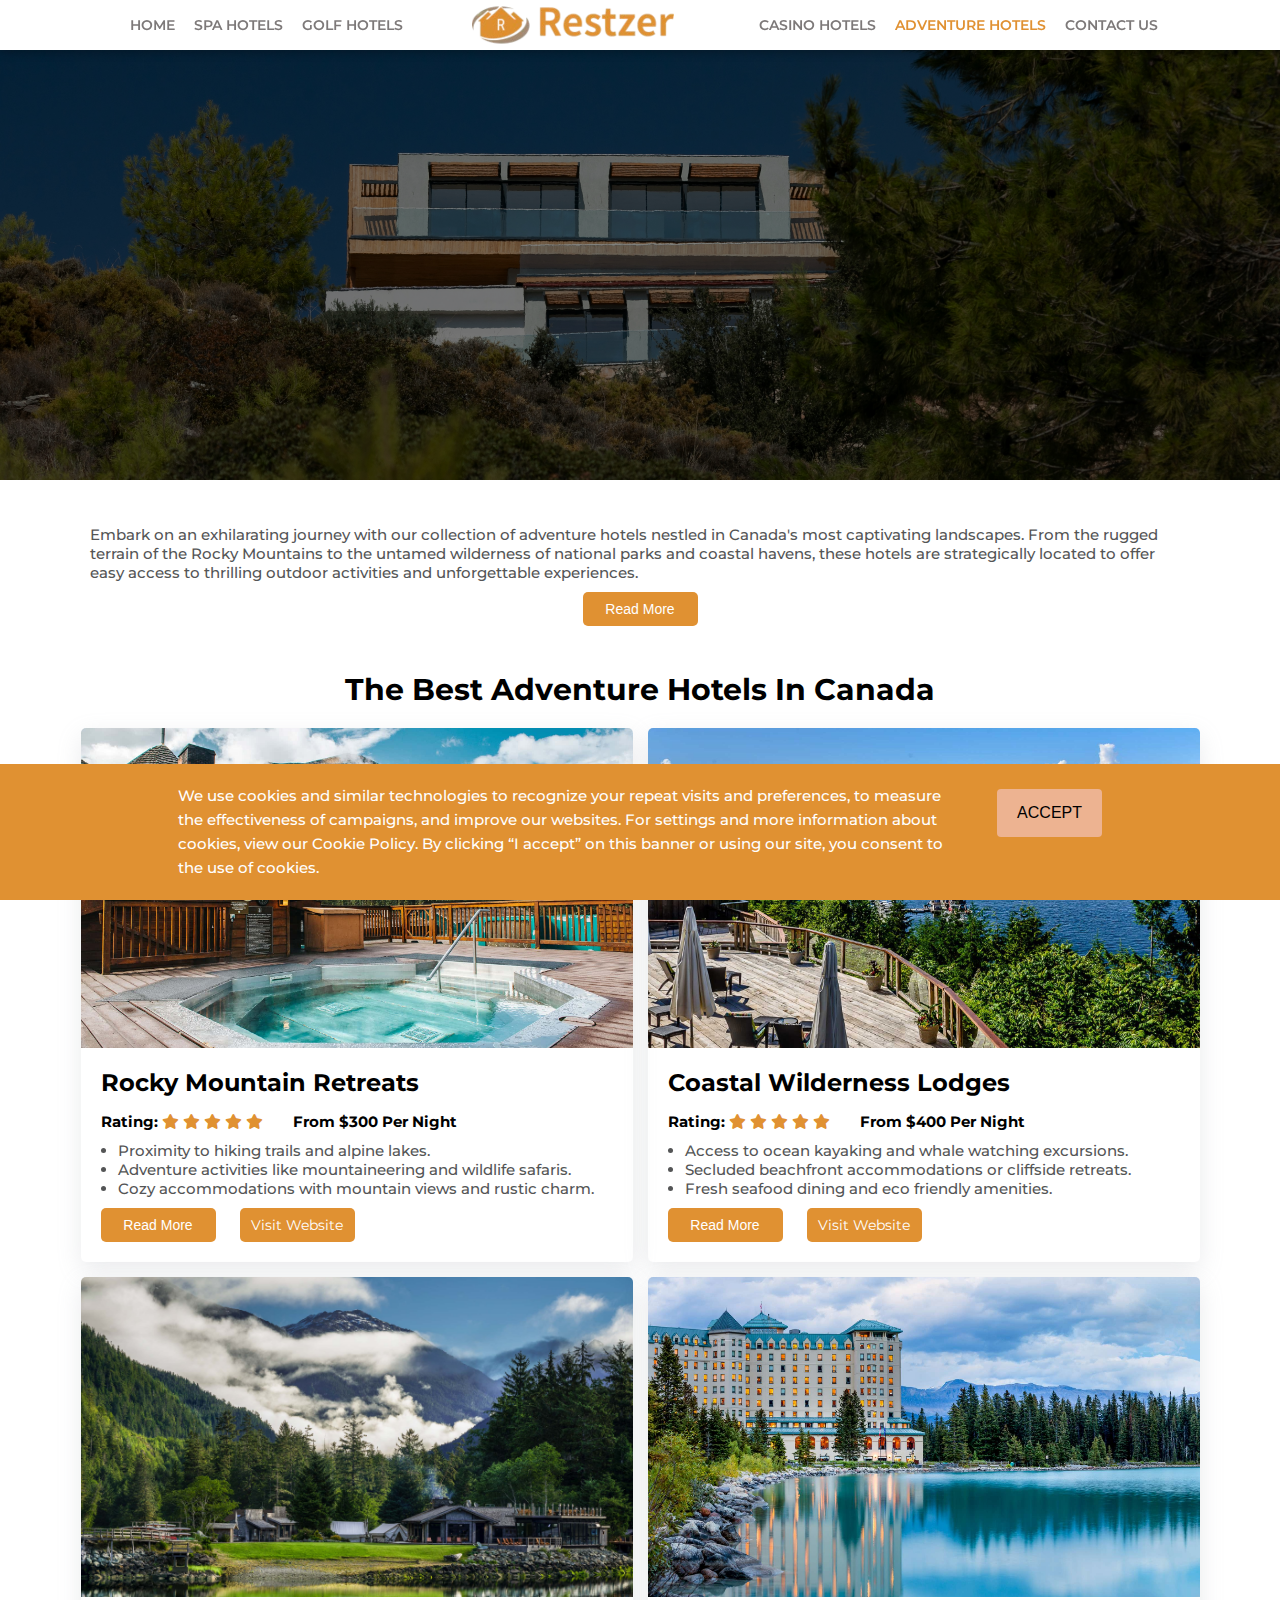
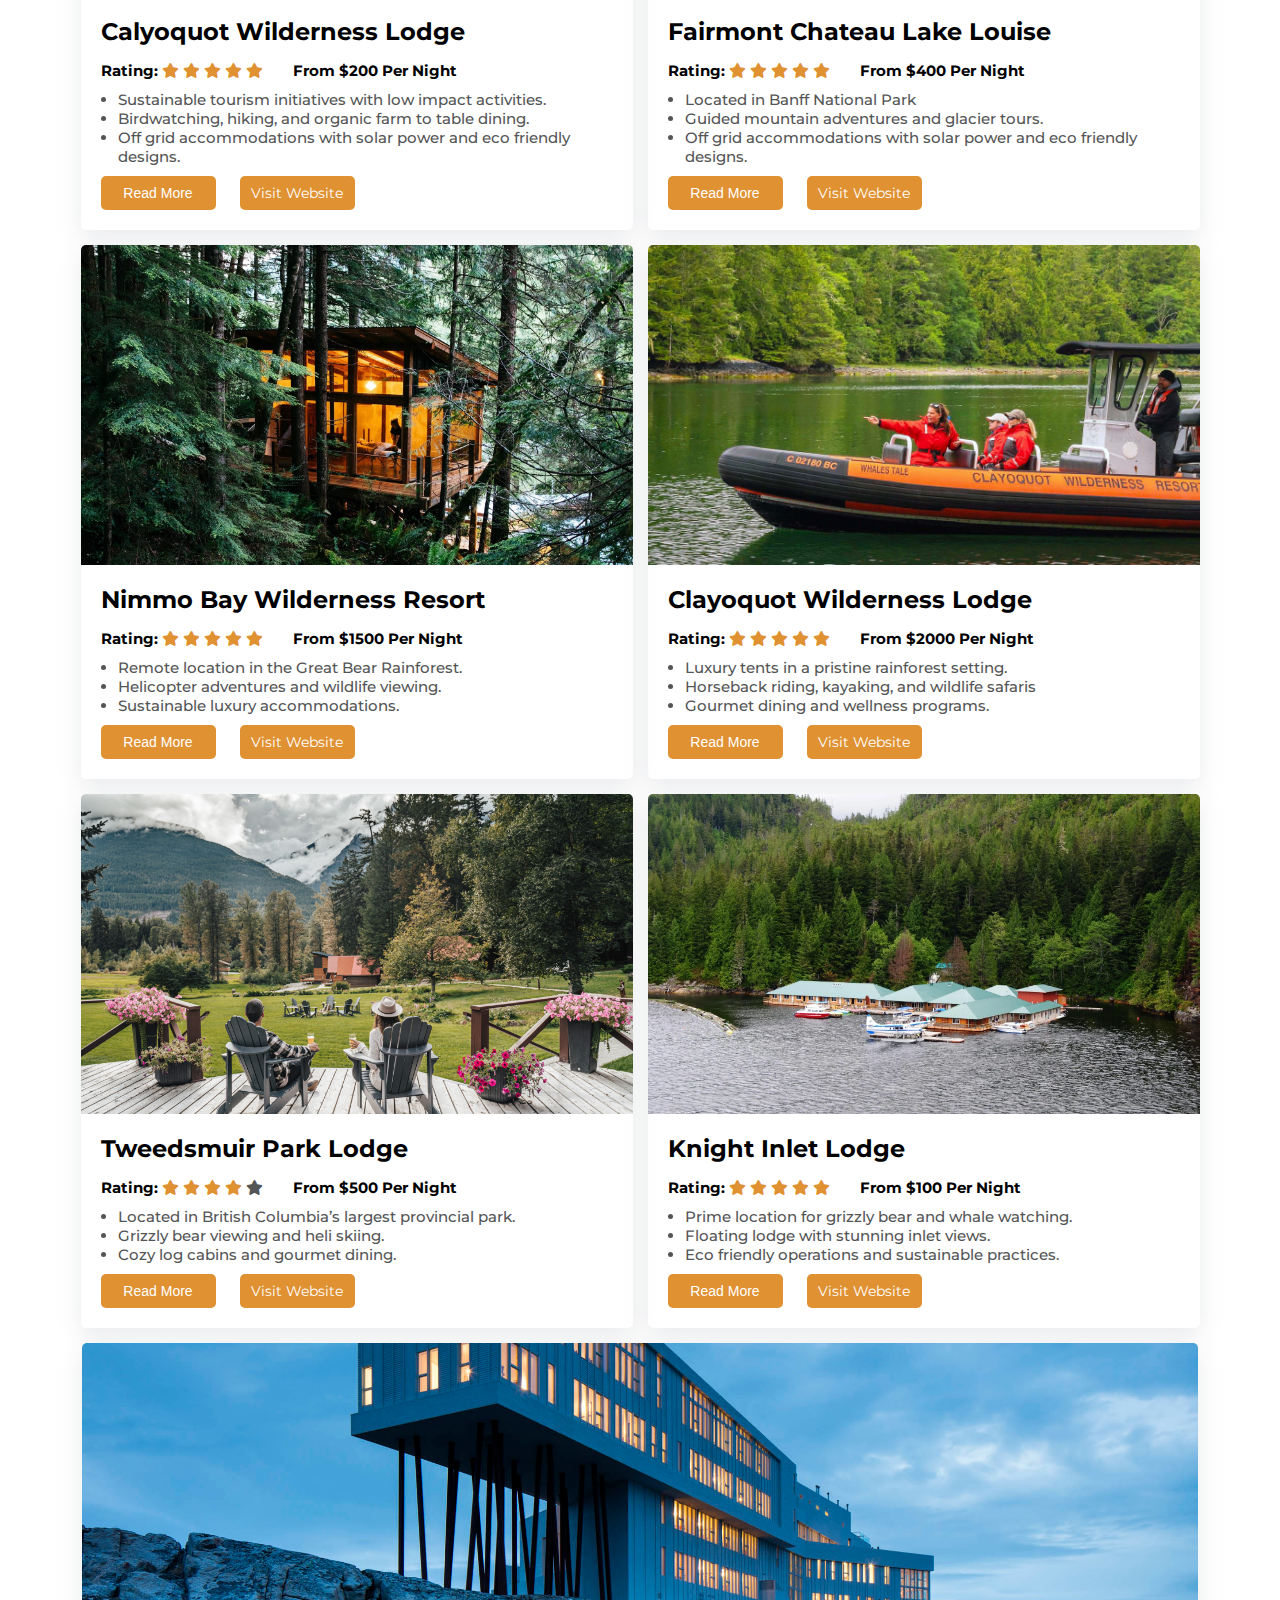
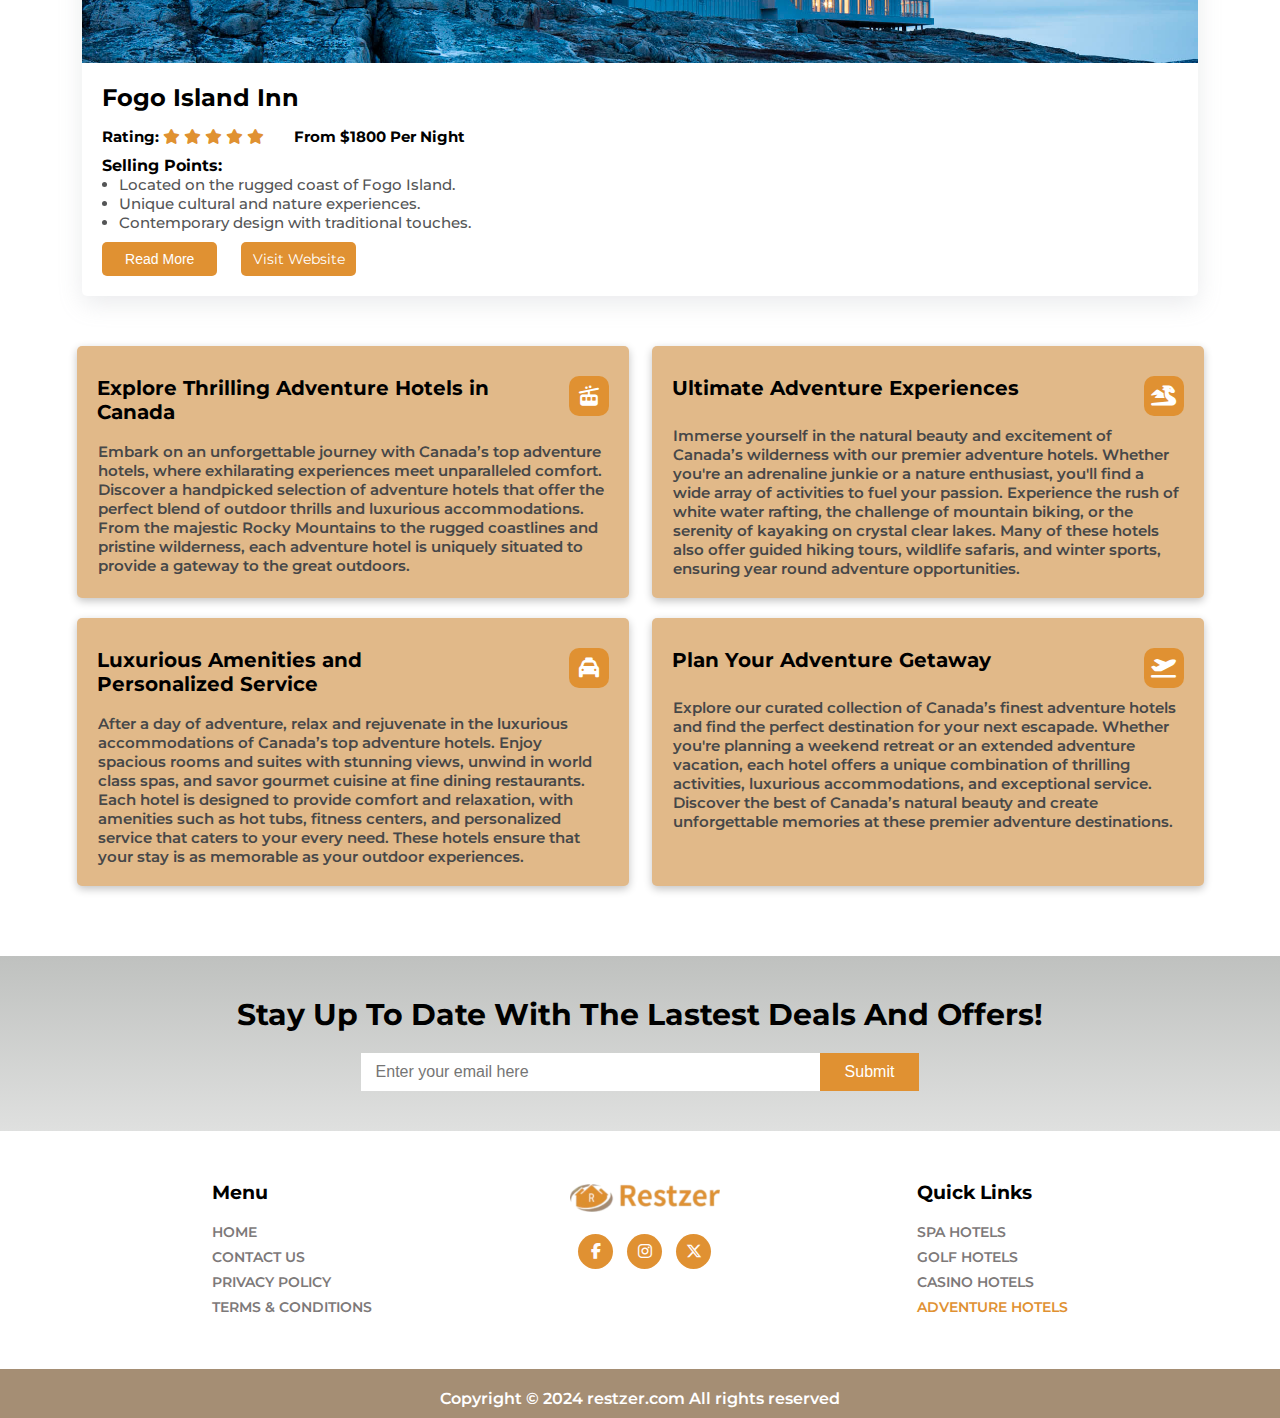
==== commit 64958267: "done" ====
--- a/adventure.html
+++ b/adventure.html
@@ -82,7 +82,7 @@
                     provide the perfect blend of comfort, convenience, and access to Canada's stunning outdoor
                     playgrounds.
                 </div>
-                <div class="text-left">
+                <div class="text-center">
                     <button class="btn-darkred-block subpage-readmore-btn">Read More</button>
                 </div>
             </div>
--- a/assets/css/style.css
+++ b/assets/css/style.css
@@ -170,7 +170,7 @@
 
 .main-navbar ul li a:hover {
   color: #fff;
-  background: #AC4E16;
+  /* background: #AC4E16; */
   background: #e09132;
 }
 
@@ -411,7 +411,7 @@
 }
 
 .home-featured-card-content a:hover {
-  background-color: #f87f39;
+  background-color: #B76F06;
 }
 
 .home-page-guide-cards {
@@ -470,7 +470,7 @@
 }
 
 .home-signup-submit-button:hover {
-  background-color: #df5d12;
+  background-color: #B76F06;
   color: #fff;
 }
 
@@ -729,7 +729,7 @@
 }
 
 .btn-darkred-block:hover {
-  background: #df5d12;
+  background: #B76F06;
   transform: scale(1.05);
 }
 
@@ -753,13 +753,17 @@
 }
 
 .pages-link-btn:hover {
-  background: #df5d12;
+  background: #B76F06;
   transform: scale(1.05);
 }
 
 .text-left {
   text-align: left;
 }
+.text-center {
+  text-align: center;
+}
+
 
 .heading-like {
   font-weight: 700;
@@ -795,7 +799,7 @@
   margin: 0 auto 20px auto;
   box-shadow: rgba(0, 0, 0, 0.24) 0px 3px 8px;
   border-radius: 5px;
-  background: #f4c9b1;
+  background: #e1b989;
 }
 
 
@@ -957,7 +961,7 @@
   cursor: pointer;
 }
 #cookie-bar button:hover {
-  color: #d75b14;
+  color: #B76F06;
   background: #fff;
   
 }
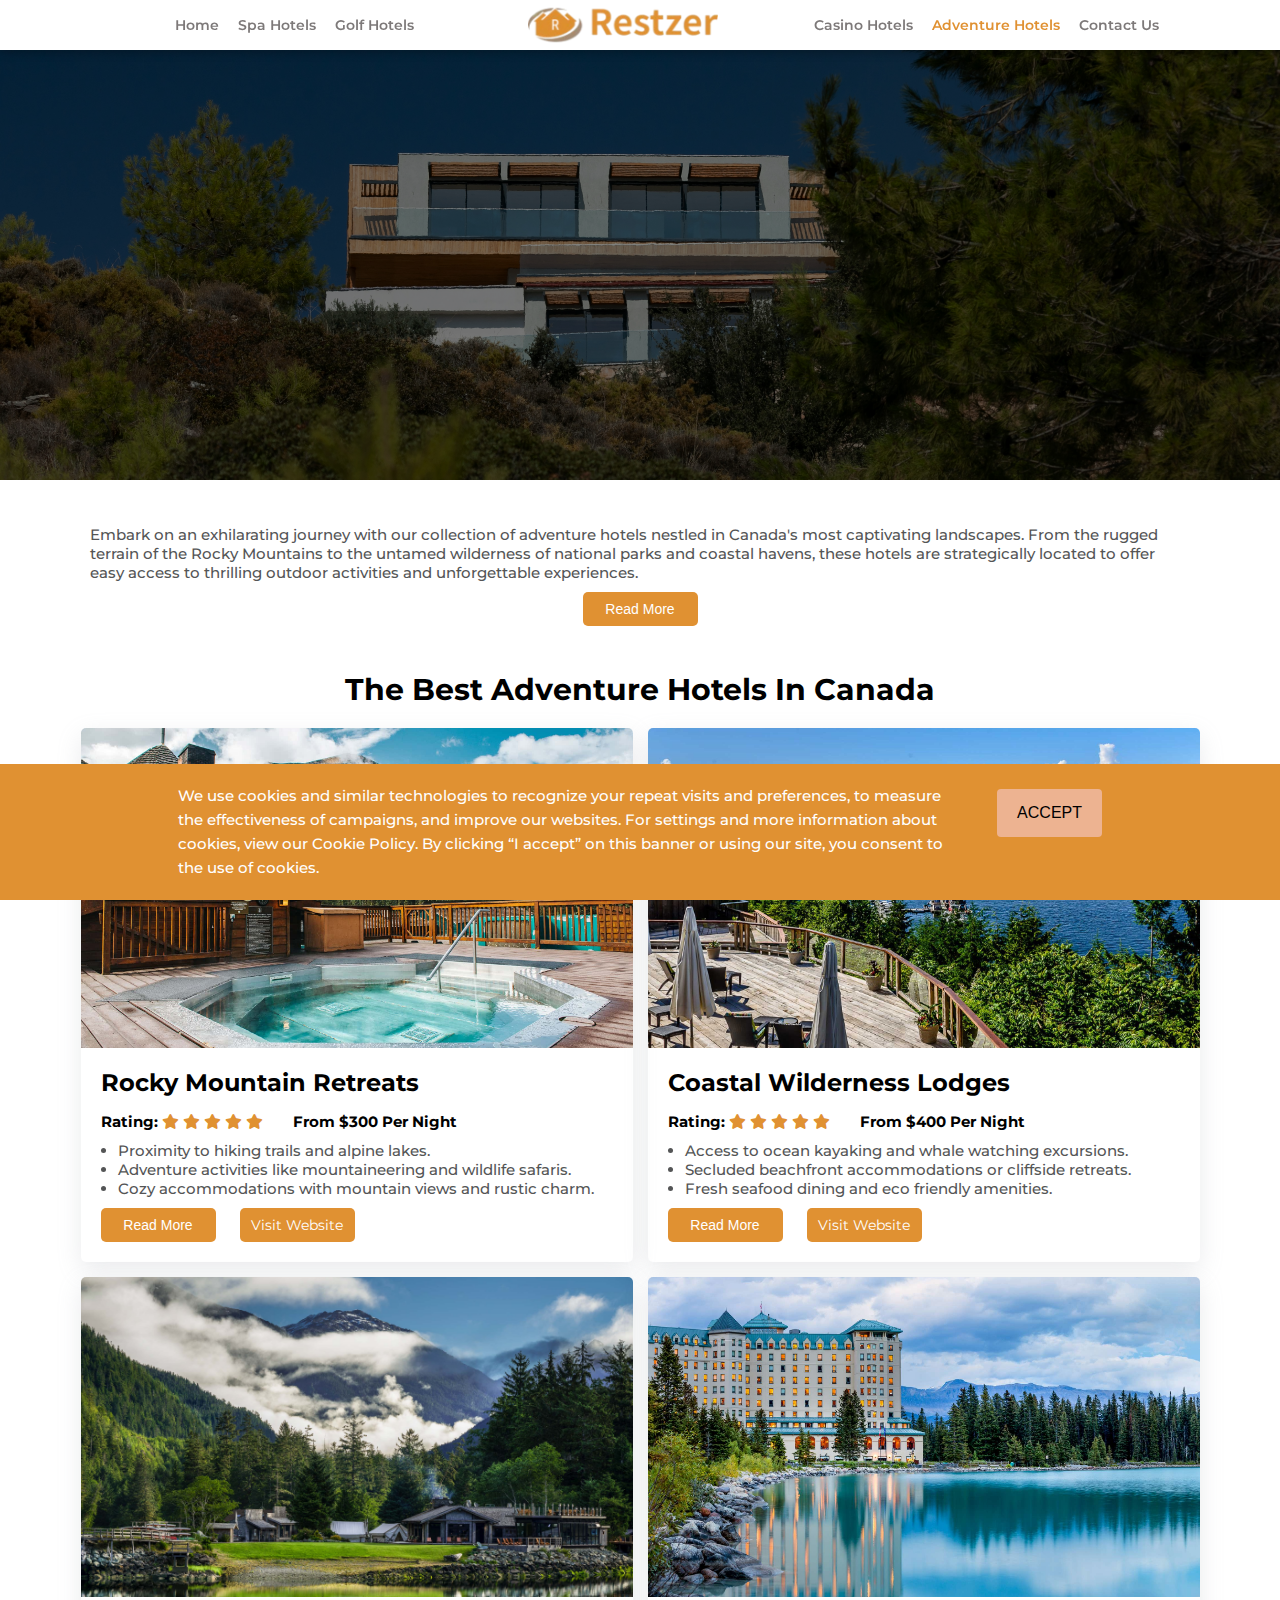
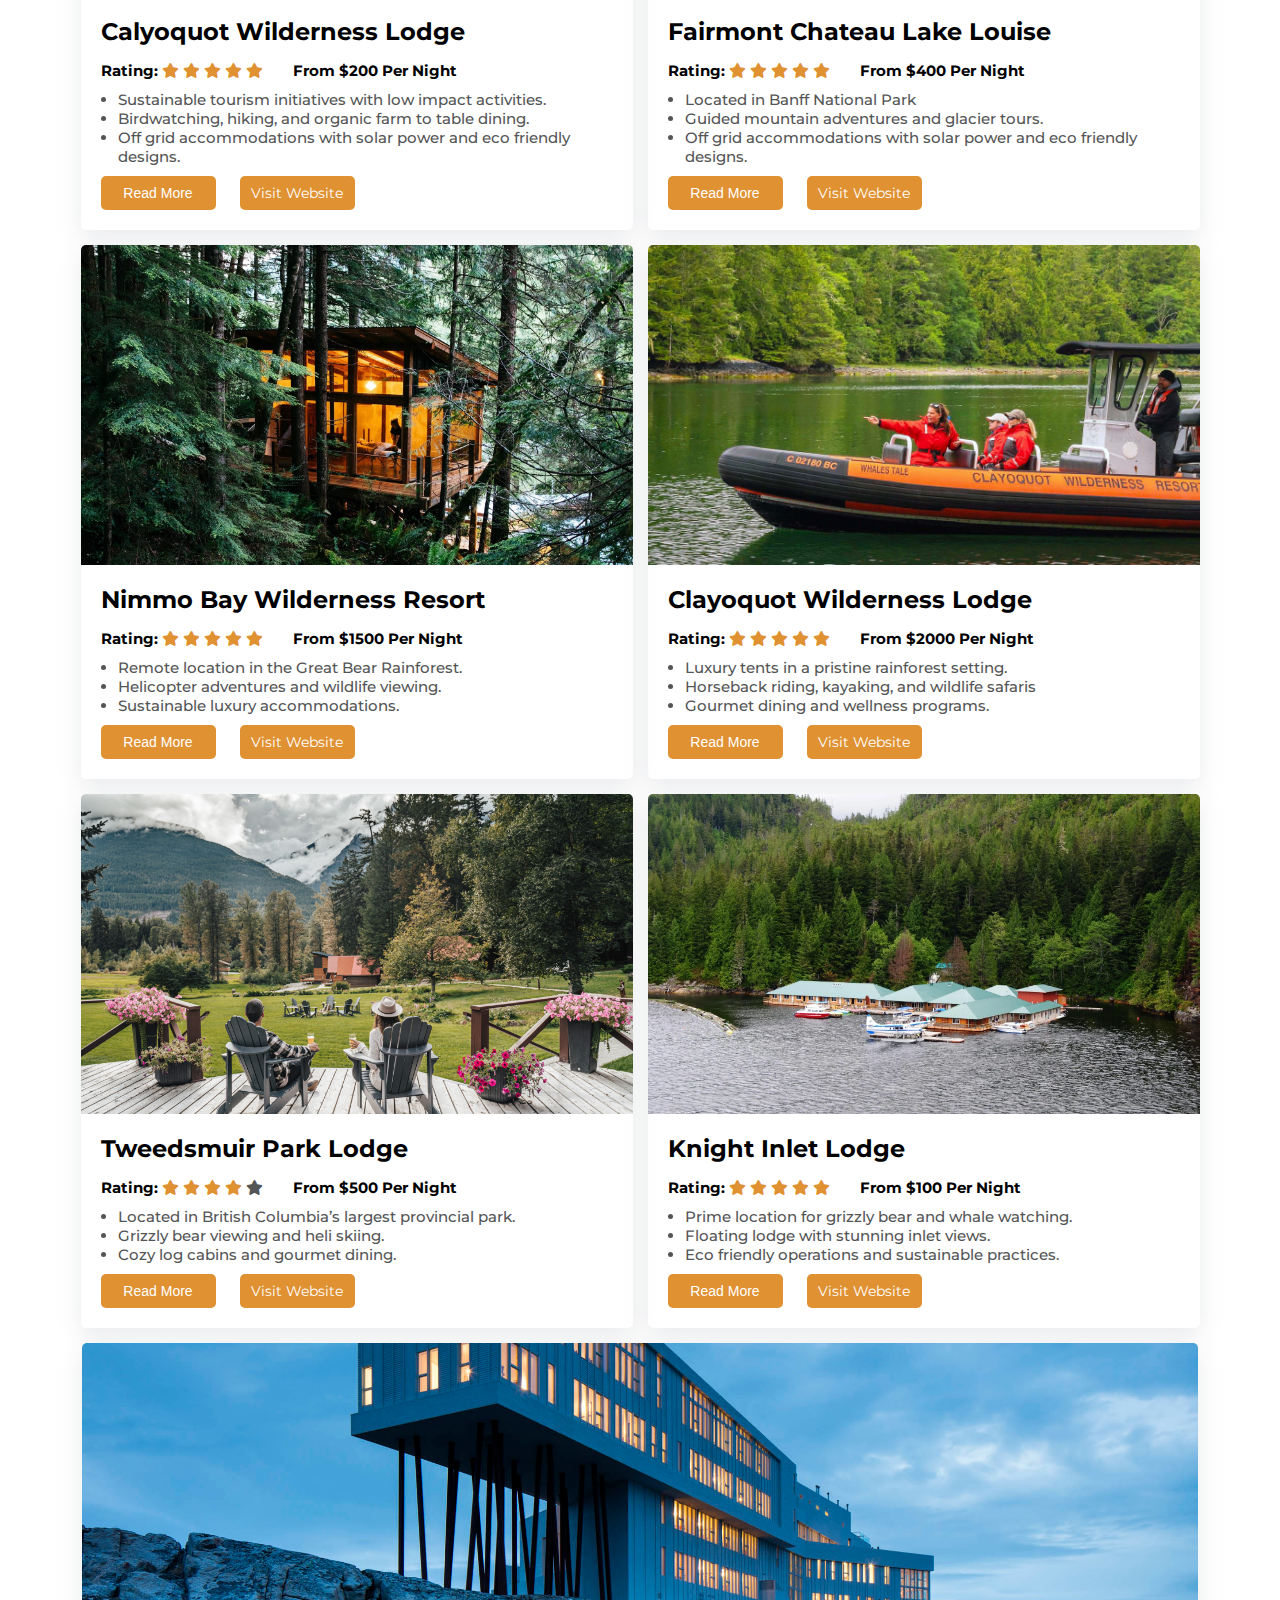
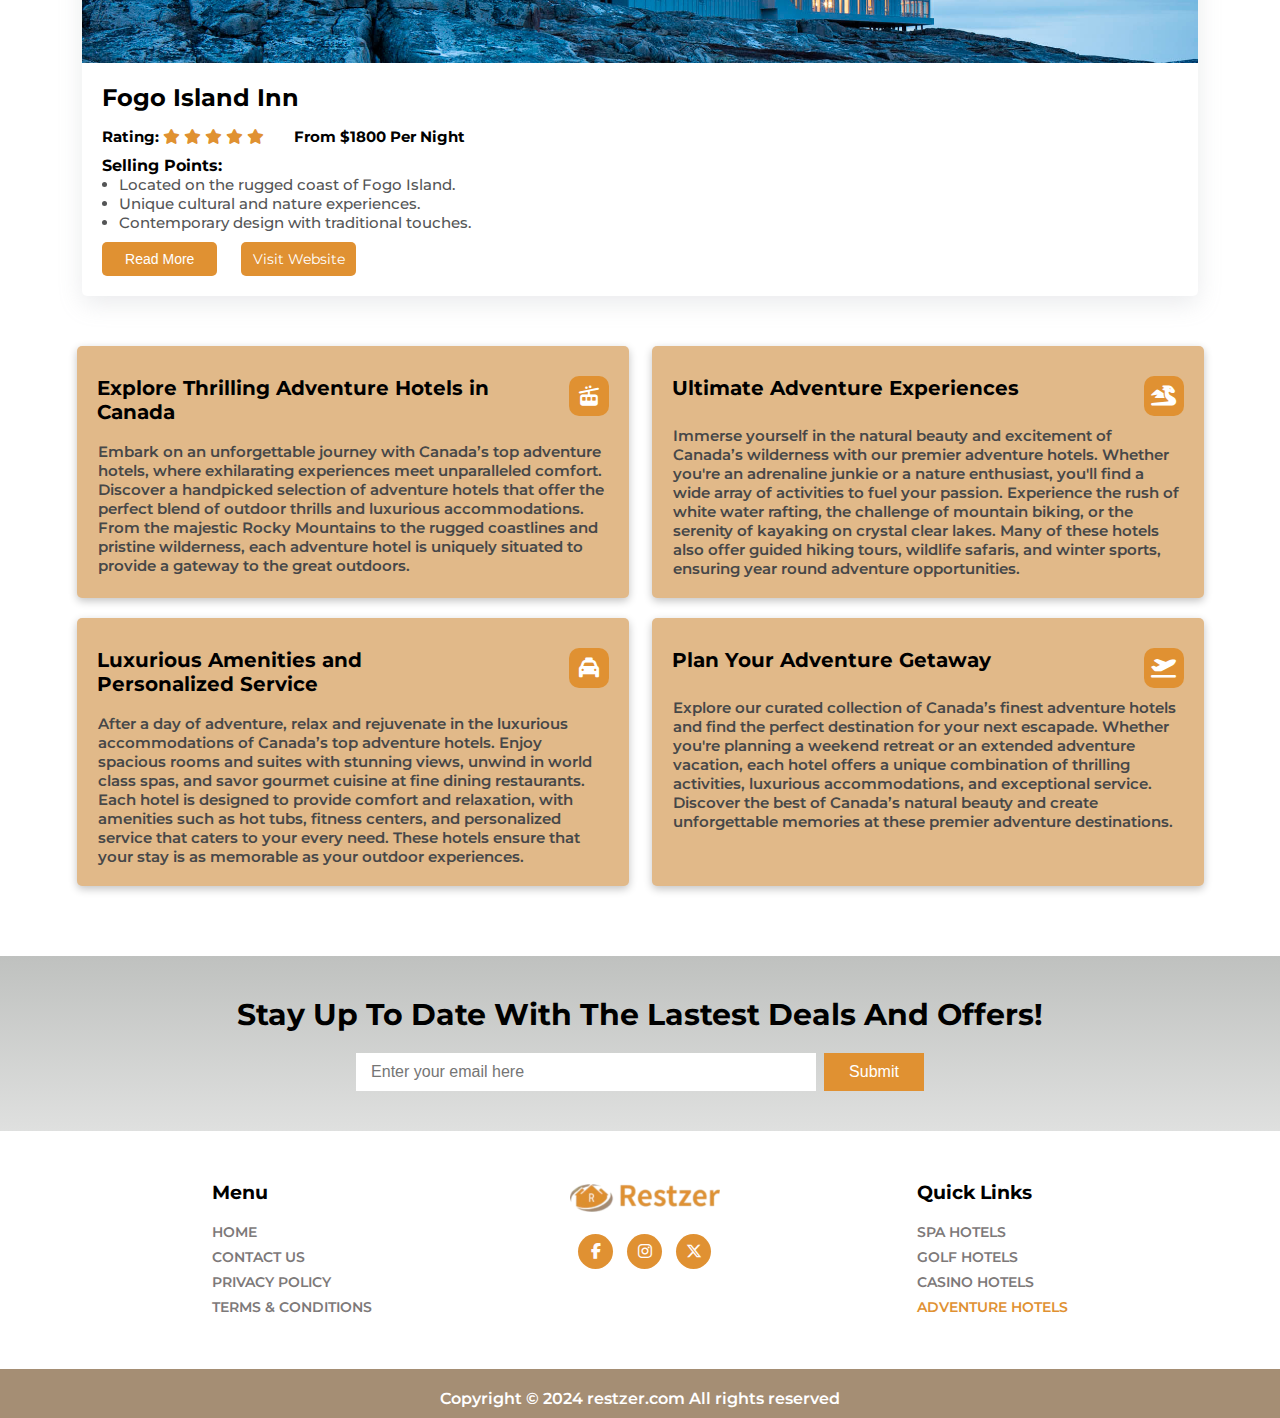
==== commit 1ca33da9: "done" ====
--- a/adventure.html
+++ b/adventure.html
@@ -22,10 +22,10 @@
             <div class="main-navbar">
                 <ul class="desktop-navlist1">
                     <li><a  href="./index.html">Home</a></li>
-                    <li><a href="./spa.html">SPA HOTELS</a></li>
-                    <li><a href="./golf.html">GOLF HOTELS</a></li>
-                    <li class="desktop-hidden-menu"><a href="./casino.html">CASINO HOTELS</a> </li>
-                    <li class="desktop-hidden-menu"><a class="active" href="./adventure.html">ADVENTURE HOTELS</a></li>
+                    <li><a href="./spa.html">Spa Hotels</a></li>
+                    <li><a href="./golf.html">Golf Hotels</a></li>
+                    <li class="desktop-hidden-menu"><a href="./casino.html">Casino Hotels</a> </li>
+                    <li class="desktop-hidden-menu"><a class="active" href="./adventure.html">Adventure Hotels</a></li>
                     <li class="desktop-hidden-menu"><a href="mailto:info@restzer.com">Contact Us</a></li>
                 </ul>
                 <div class="logo">
@@ -33,8 +33,8 @@
                 </div>
                 <ul class="desktop-navlist2">
 
-                    <li><a href="./casino.html">CASINO HOTELS</a> </li>
-                    <li><a class="active" href="./adventure.html">ADVENTURE HOTELS</a></li>
+                    <li><a href="./casino.html">Casino Hotels</a> </li>
+                    <li><a class="active" href="./adventure.html">Adventure Hotels</a></li>
                     <li><a href="mailto:info@restzer.com">Contact Us</a></li>
                 </ul>
                 <div class="close-icon"><i class="fa-solid fa-x"></i></div>
--- a/assets/css/style.css
+++ b/assets/css/style.css
@@ -57,7 +57,7 @@
 /*Header CSS Start */
 .logo img,
 .logo-hidden img {
-  width: 90%;
+  width: 85%;
   text-align: center;
   max-width: 250px;
   vertical-align: middle;
@@ -131,7 +131,7 @@
   text-align: center;
   cursor: pointer;
   text-decoration: none;
-  text-transform: uppercase;
+  text-transform: capitalize;
 }
 
 .desktop-hidden-menu {
@@ -139,7 +139,7 @@
 }
 
 .desktop-navlist1 {
-  width: 35%;
+  width: 40%;
   margin: auto 0;
 }
 
@@ -149,7 +149,7 @@
 }
 
 .desktop-navlist2 {
-  width: 45%;
+  width: 40%;
   margin: auto 0;
   text-align: center;
 }
@@ -465,7 +465,7 @@
   font-size: 16px;
   outline: none;
   border: none;
-  margin-left: -5px;
+  margin-left:4px;
   cursor: pointer;
 }
 
@@ -763,8 +763,6 @@
 .text-center {
   text-align: center;
 }
-
-
 .heading-like {
   font-weight: 700;
   color: #000;
@@ -801,9 +799,6 @@
   border-radius: 5px;
   background: #e1b989;
 }
-
-
-
 .after-cards-text-group h3 {
   font-size: 20px;
   margin-bottom: 8px;
@@ -916,10 +911,7 @@
   list-style: disc;
   margin-left: 17px;
 }
-
-
 /* Terms Conditons CSS End */
-
 /* Pages CSS End */
 
 
@@ -979,13 +971,7 @@
 .clear {
   clear: both;
 }
-/* .main-navbar ul li {
-  position: relative;
-  height: 100%;
-}
-.main-navbar ul li a {
-  display: inline-flex;
-  align-items: center;
-  height: 100%;
-} */
-/* Cookies CSS End */+/* Cookies CSS End */
+
+
+
--- a/assets/css/responsive.css
+++ b/assets/css/responsive.css
@@ -196,7 +196,7 @@
     }
 
     .home-signup-input {
-        width: 90%;
+        width: 80%;
         border-radius: 5px;
     }
 
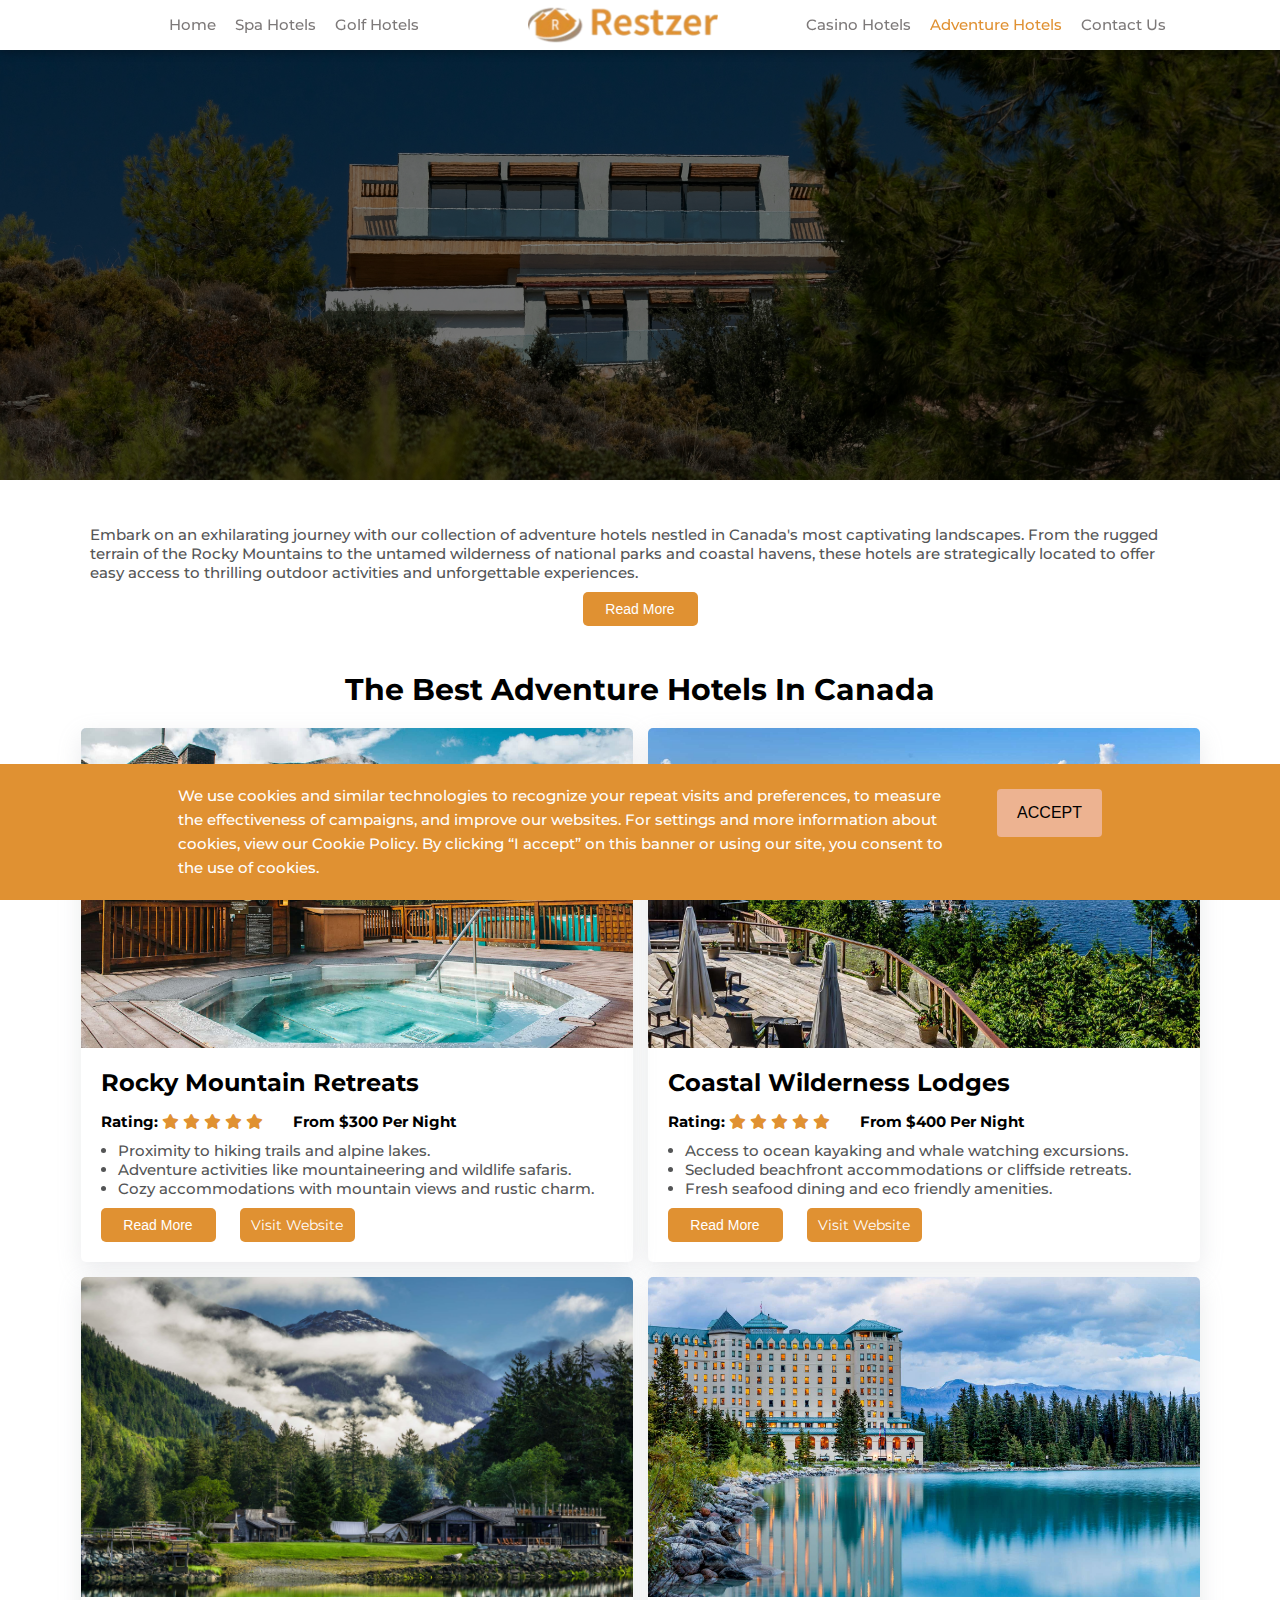
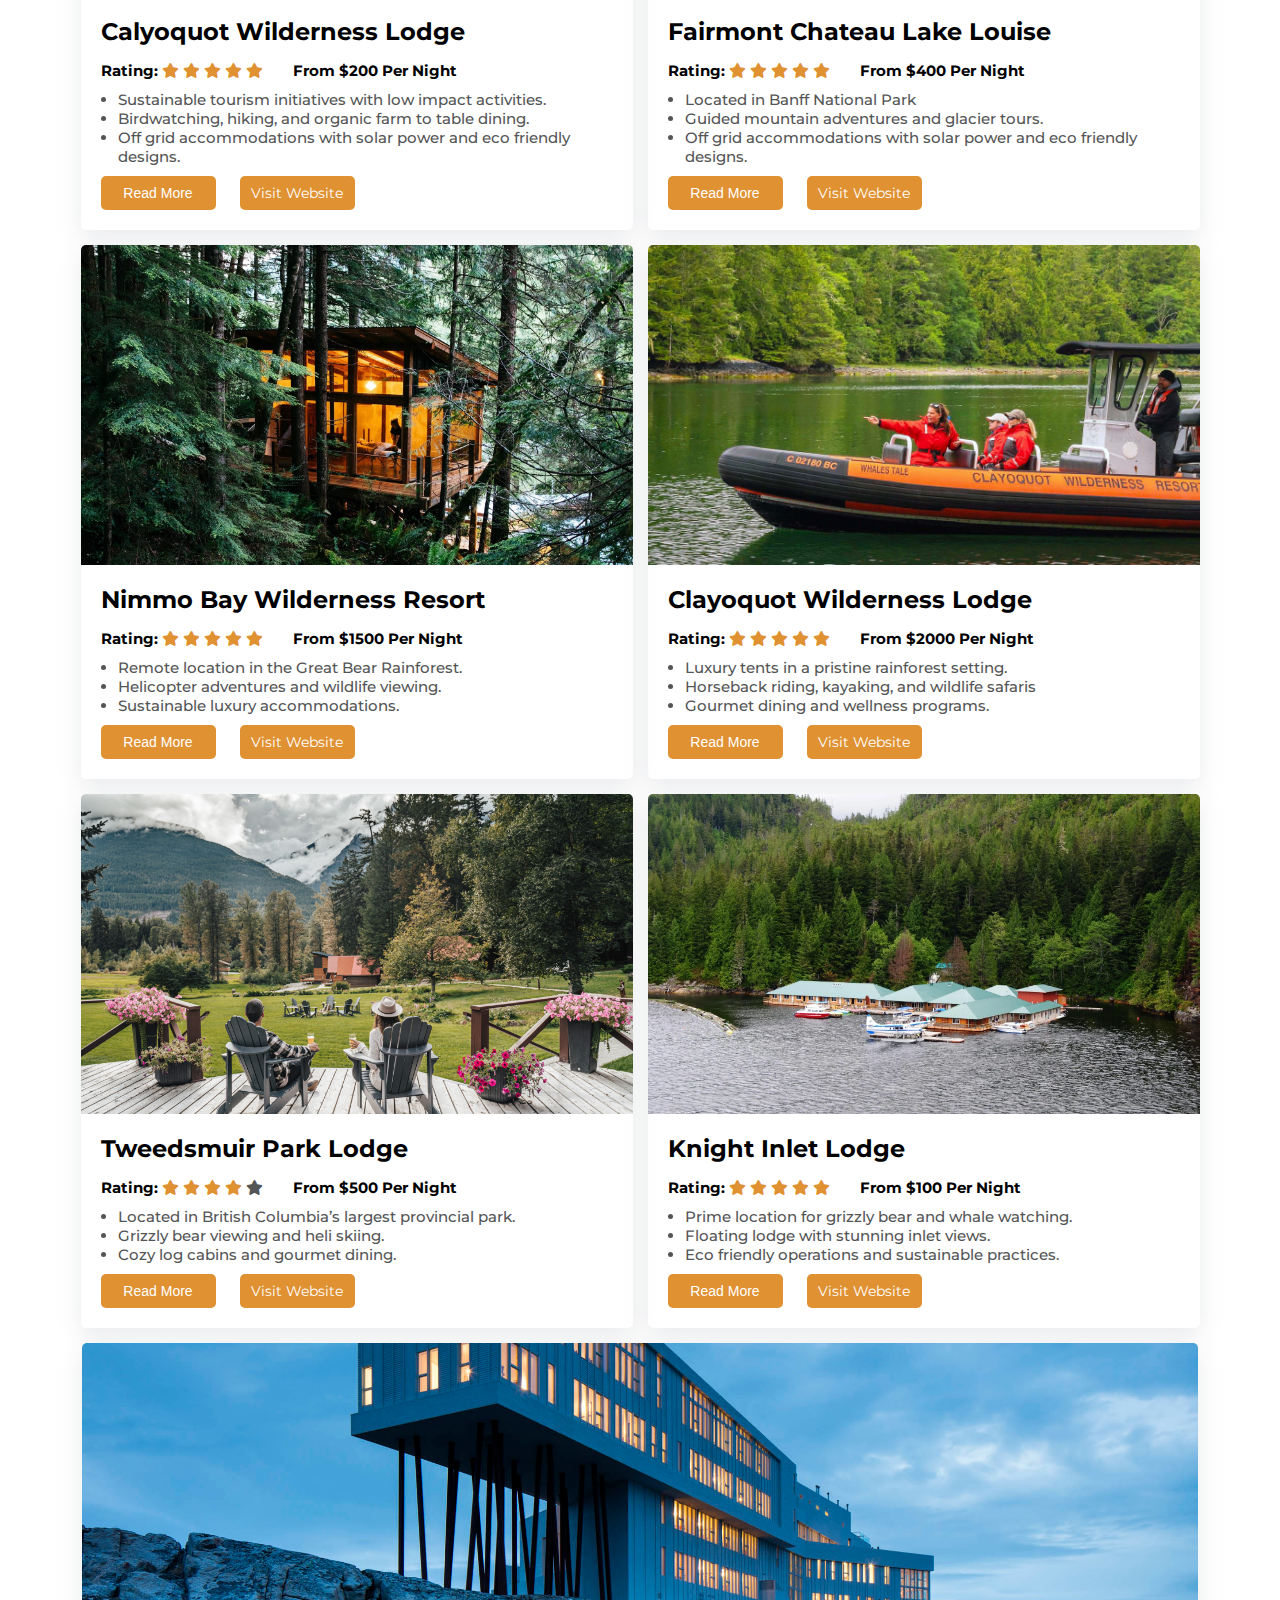
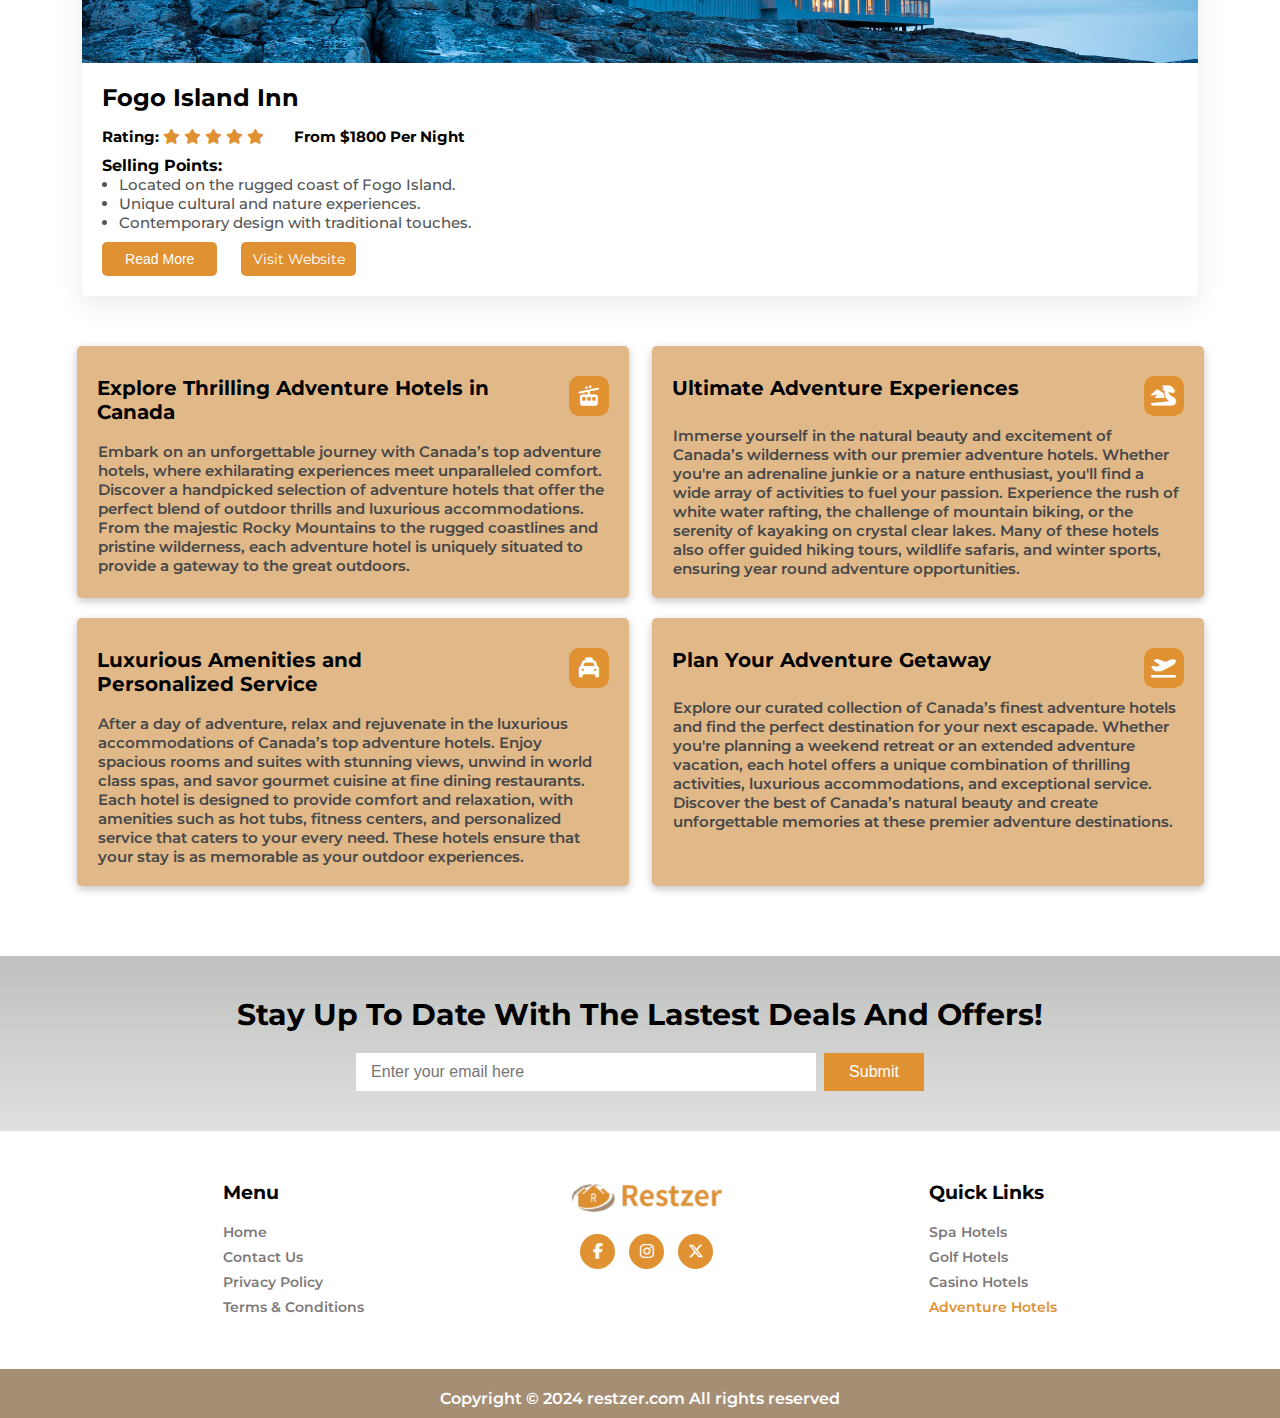
==== commit 3b6c7844: "done" ====
--- a/adventure.html
+++ b/adventure.html
@@ -560,10 +560,10 @@
                 <div class="footer-links footer-items">
                     <h3>Menu</h3>
                     <ul>
-                        <li><a href="./index.html">HOME</a></li>
-                        <li><a href="mailto:info@restzer.com">CONTACT US</a></li>
-                        <li><a href="./privacy.html">PRIVACY POLICY</a></li>
-                        <li><a href="./terms-conditions.html">TERMS & CONDITIONS</a></li>
+                        <li><a href="./index.html">Home</a></li>
+                        <li><a href="mailto:info@restzer.com">Contact Us</a></li>
+                        <li><a href="./privacy.html">Privacy Policy</a></li>
+                        <li><a href="./terms-conditions.html">Terms & Conditions</a></li>
                         
                     </ul>
                 </div>
--- a/assets/css/style.css
+++ b/assets/css/style.css
@@ -124,10 +124,10 @@
   padding: 5px;
   display: inline-block;
   color: #7d7979;
-  font-weight: 600;
+  font-weight: 500;
   line-height: 40px;
   transition: 0.5sec all ease-in;
-  font-size: 14px;
+  font-size: 15px;
   text-align: center;
   cursor: pointer;
   text-decoration: none;
@@ -537,7 +537,7 @@
   color: #7d7979;
   cursor: pointer;
   font-weight: 600;
-  text-transform: uppercase;
+  text-transform: capitalize;
   font-size: 14px;
   text-decoration: none;
 }
--- a/assets/css/responsive.css
+++ b/assets/css/responsive.css
@@ -110,7 +110,7 @@
     }
 
     .menu-icon {
-        font-size: 22px;
+        font-size: 20px;
     }
 
     .banner-image {
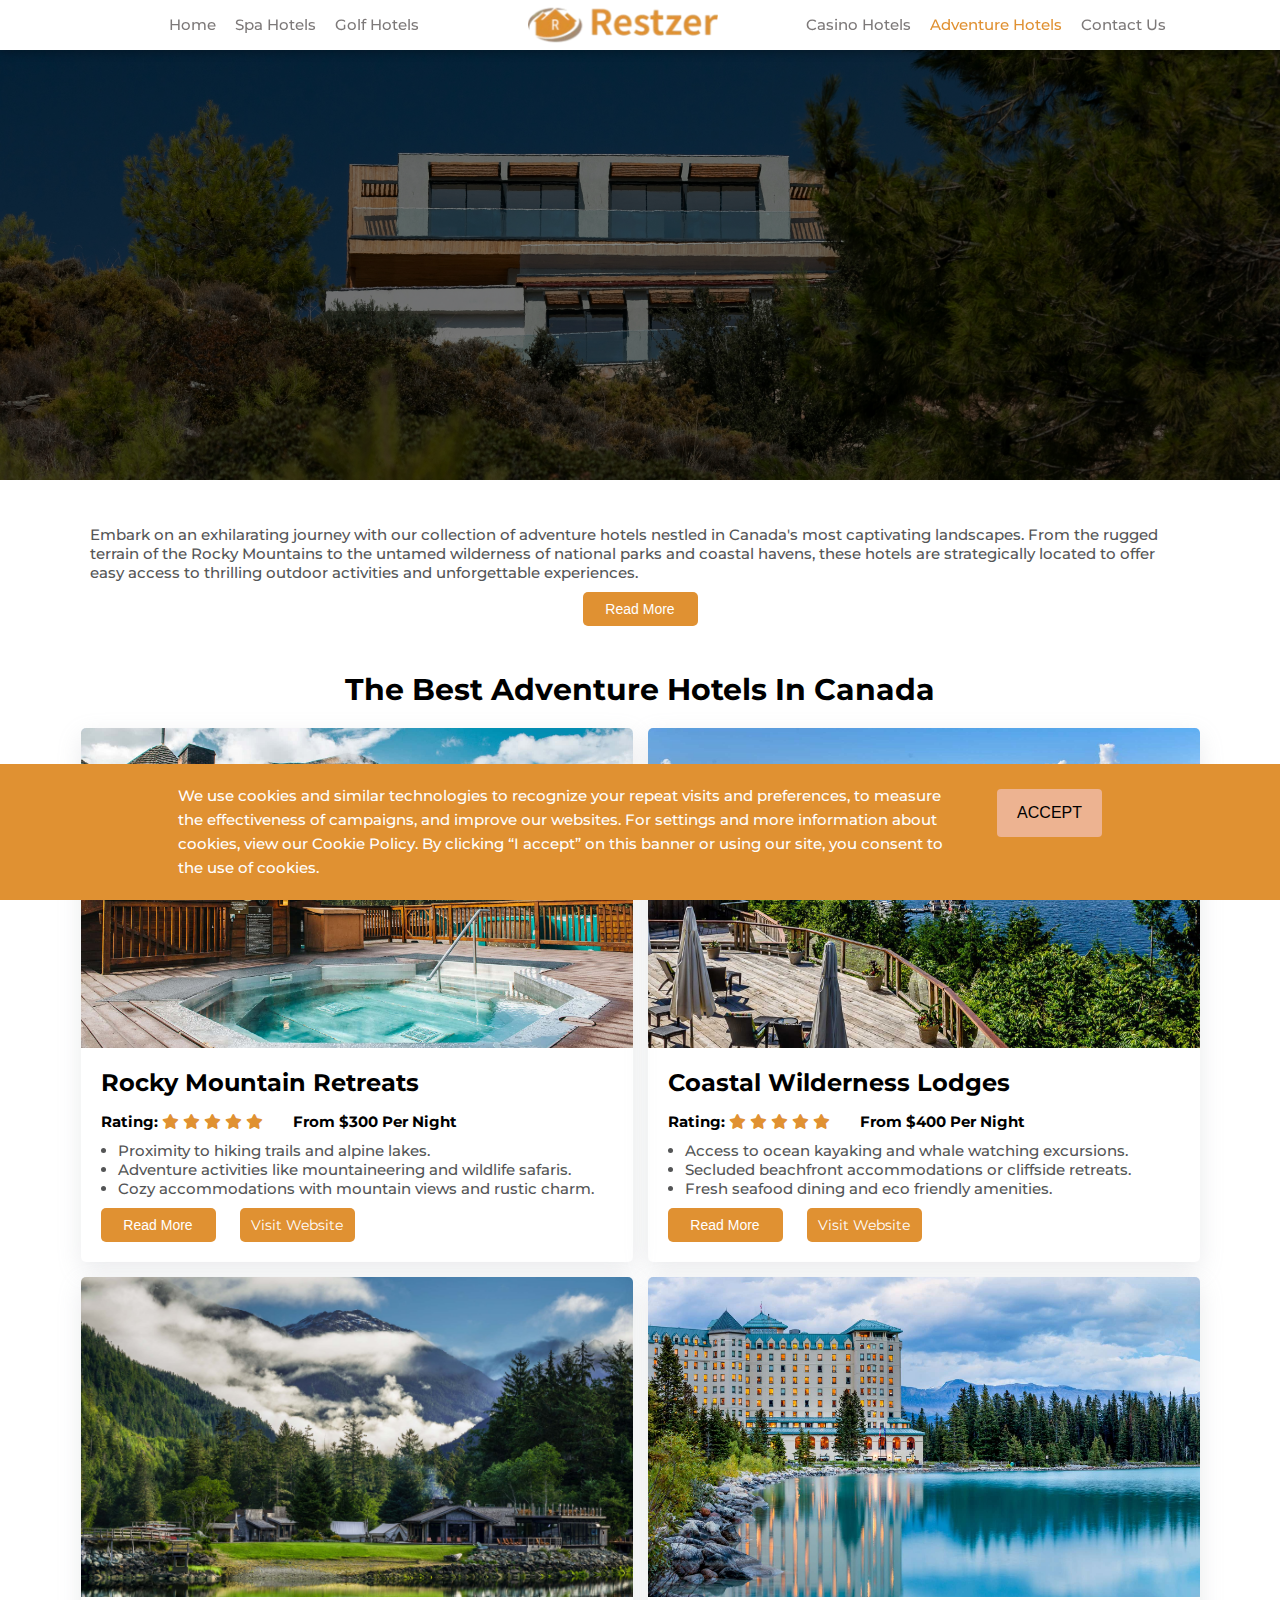
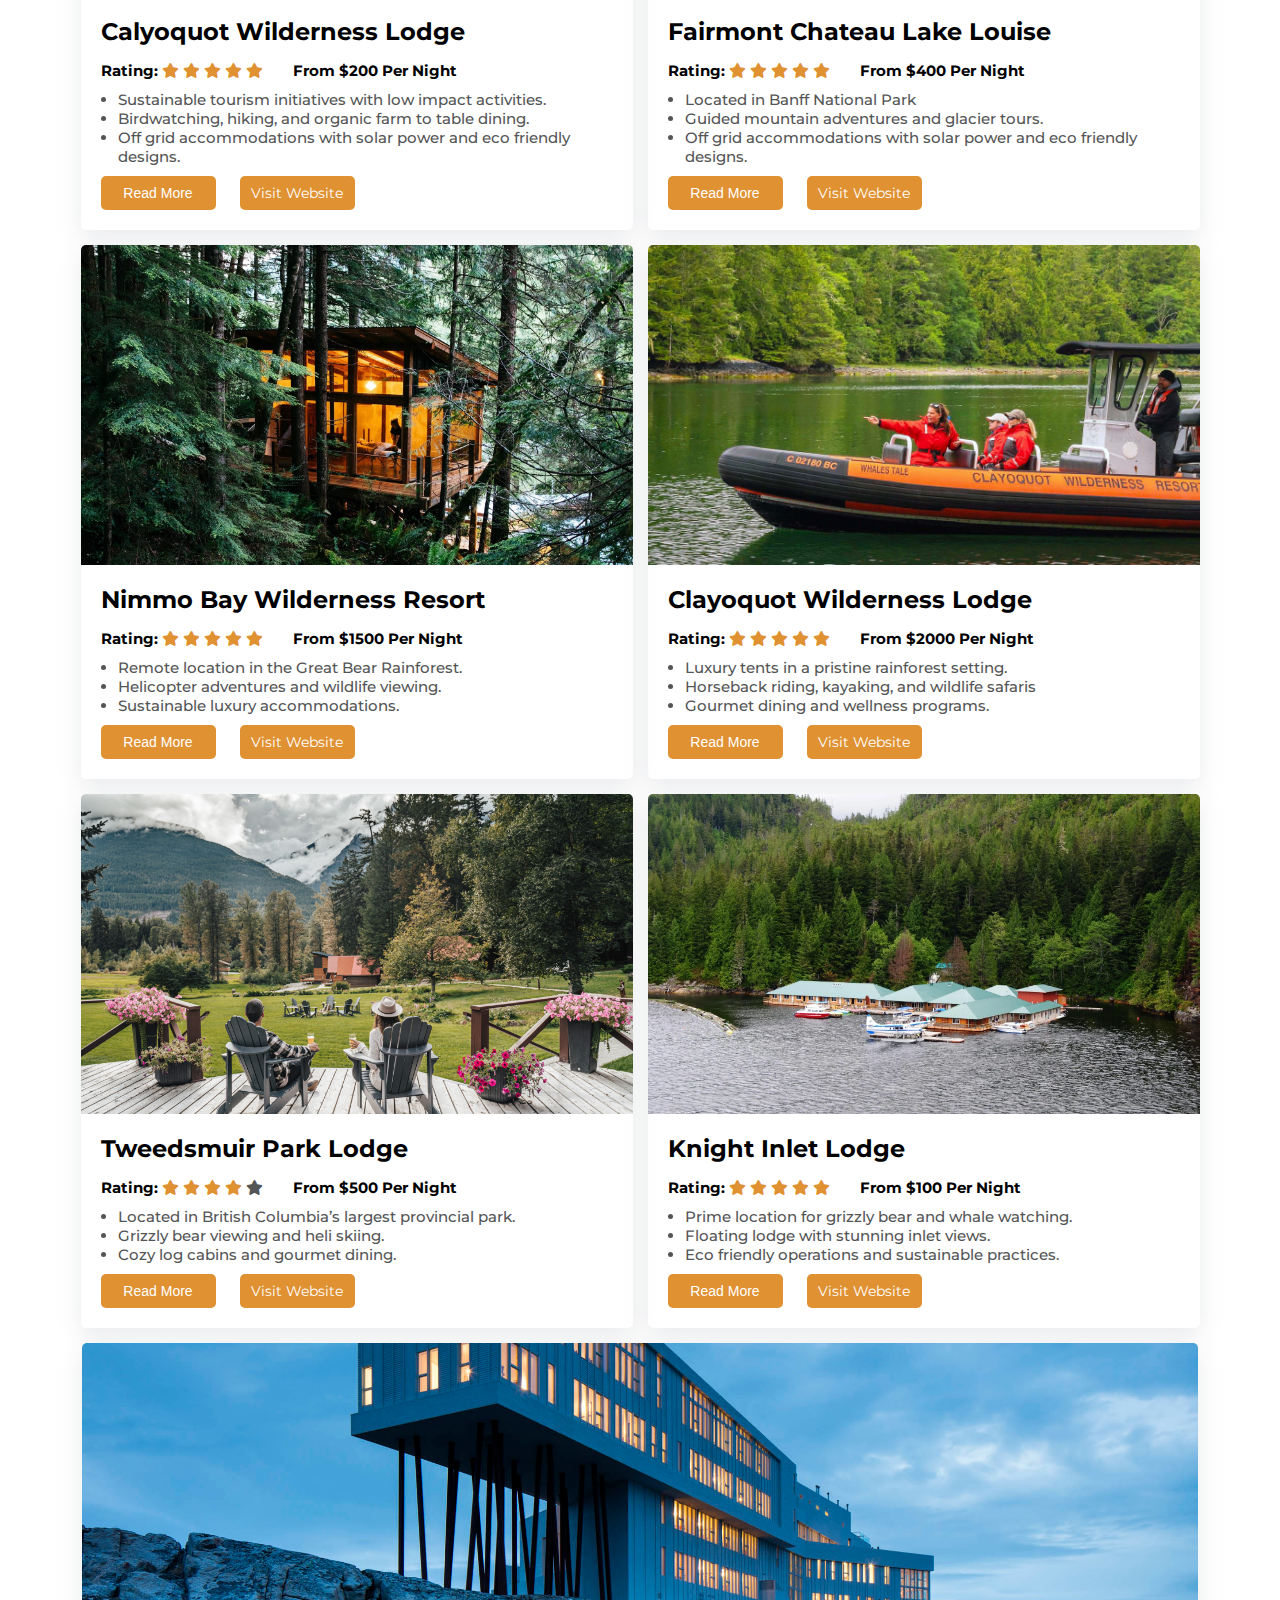
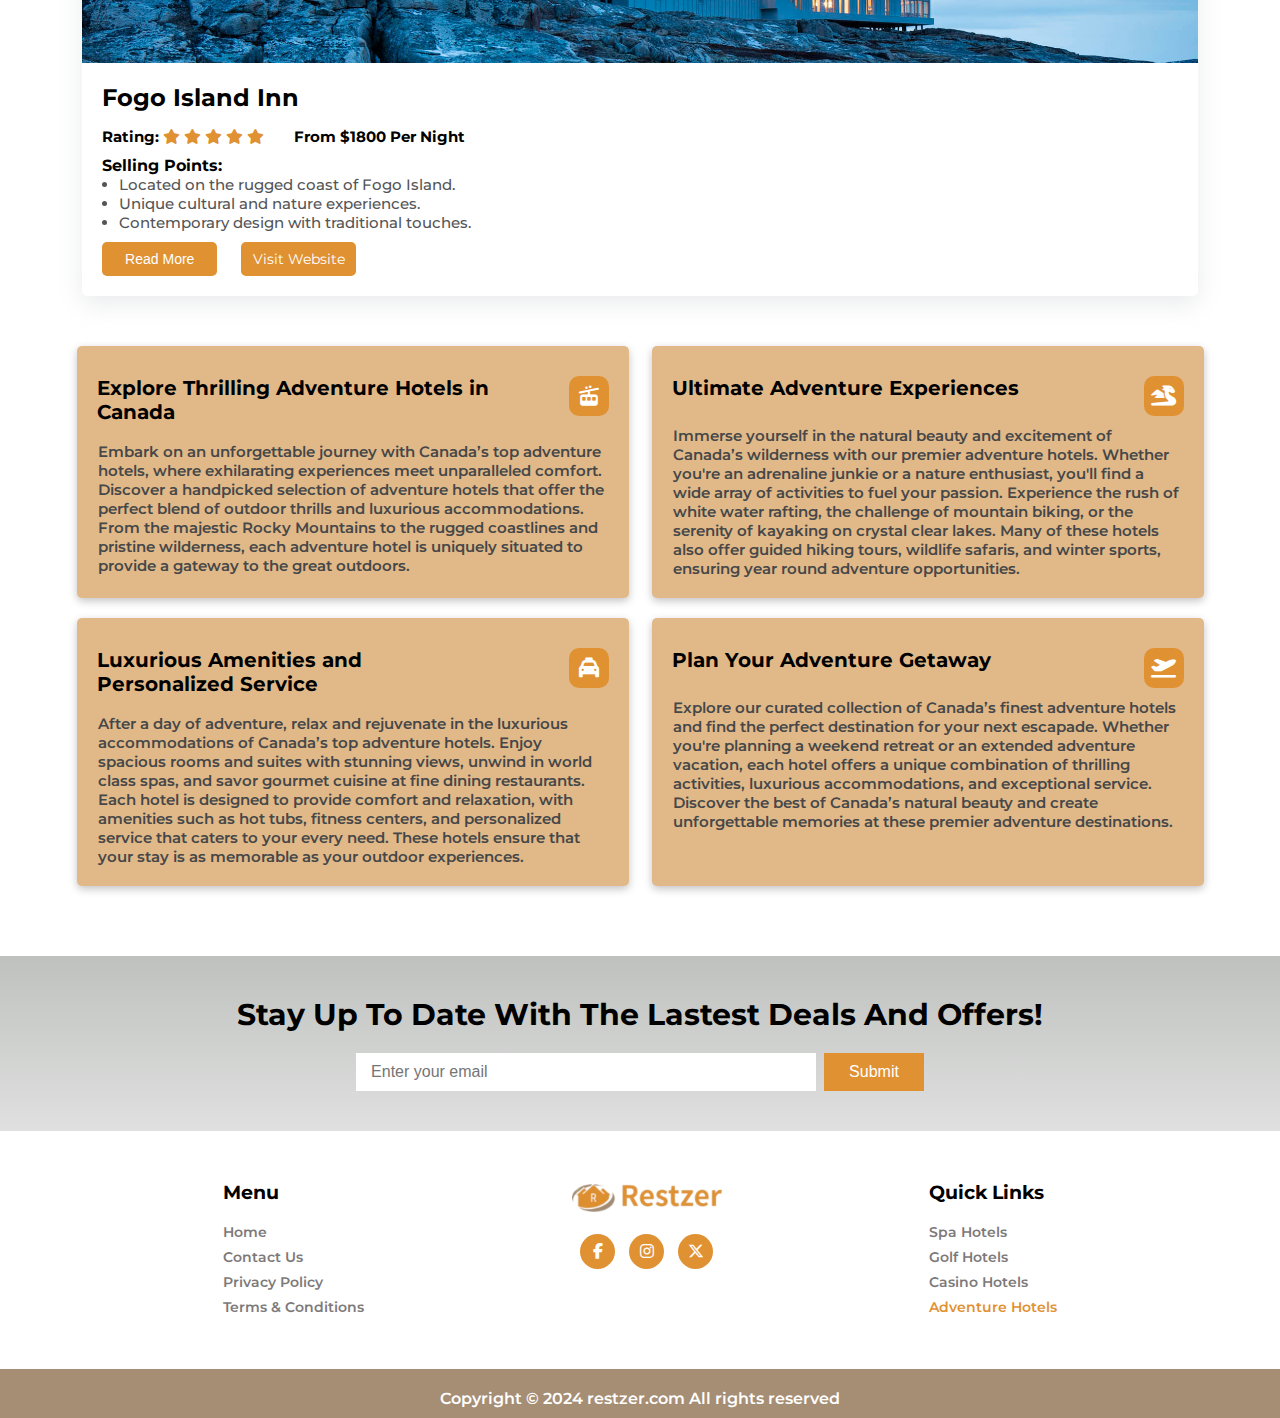
==== commit e8929944: "done" ====
--- a/adventure.html
+++ b/adventure.html
@@ -545,7 +545,7 @@
             <div class="home-signup-wrapper">
                 <h3>Stay Up To Date With The Lastest Deals And Offers!</h3>
                 <div class="home-signup-input-wrapper">
-                    <input type="text" class="home-signup-input" placeholder="Enter your email here">
+                    <input type="text" class="home-signup-input" placeholder="Enter your email">
                     <input type="submit" value="Submit" class="home-signup-submit-button">
                 </div>
             </div>
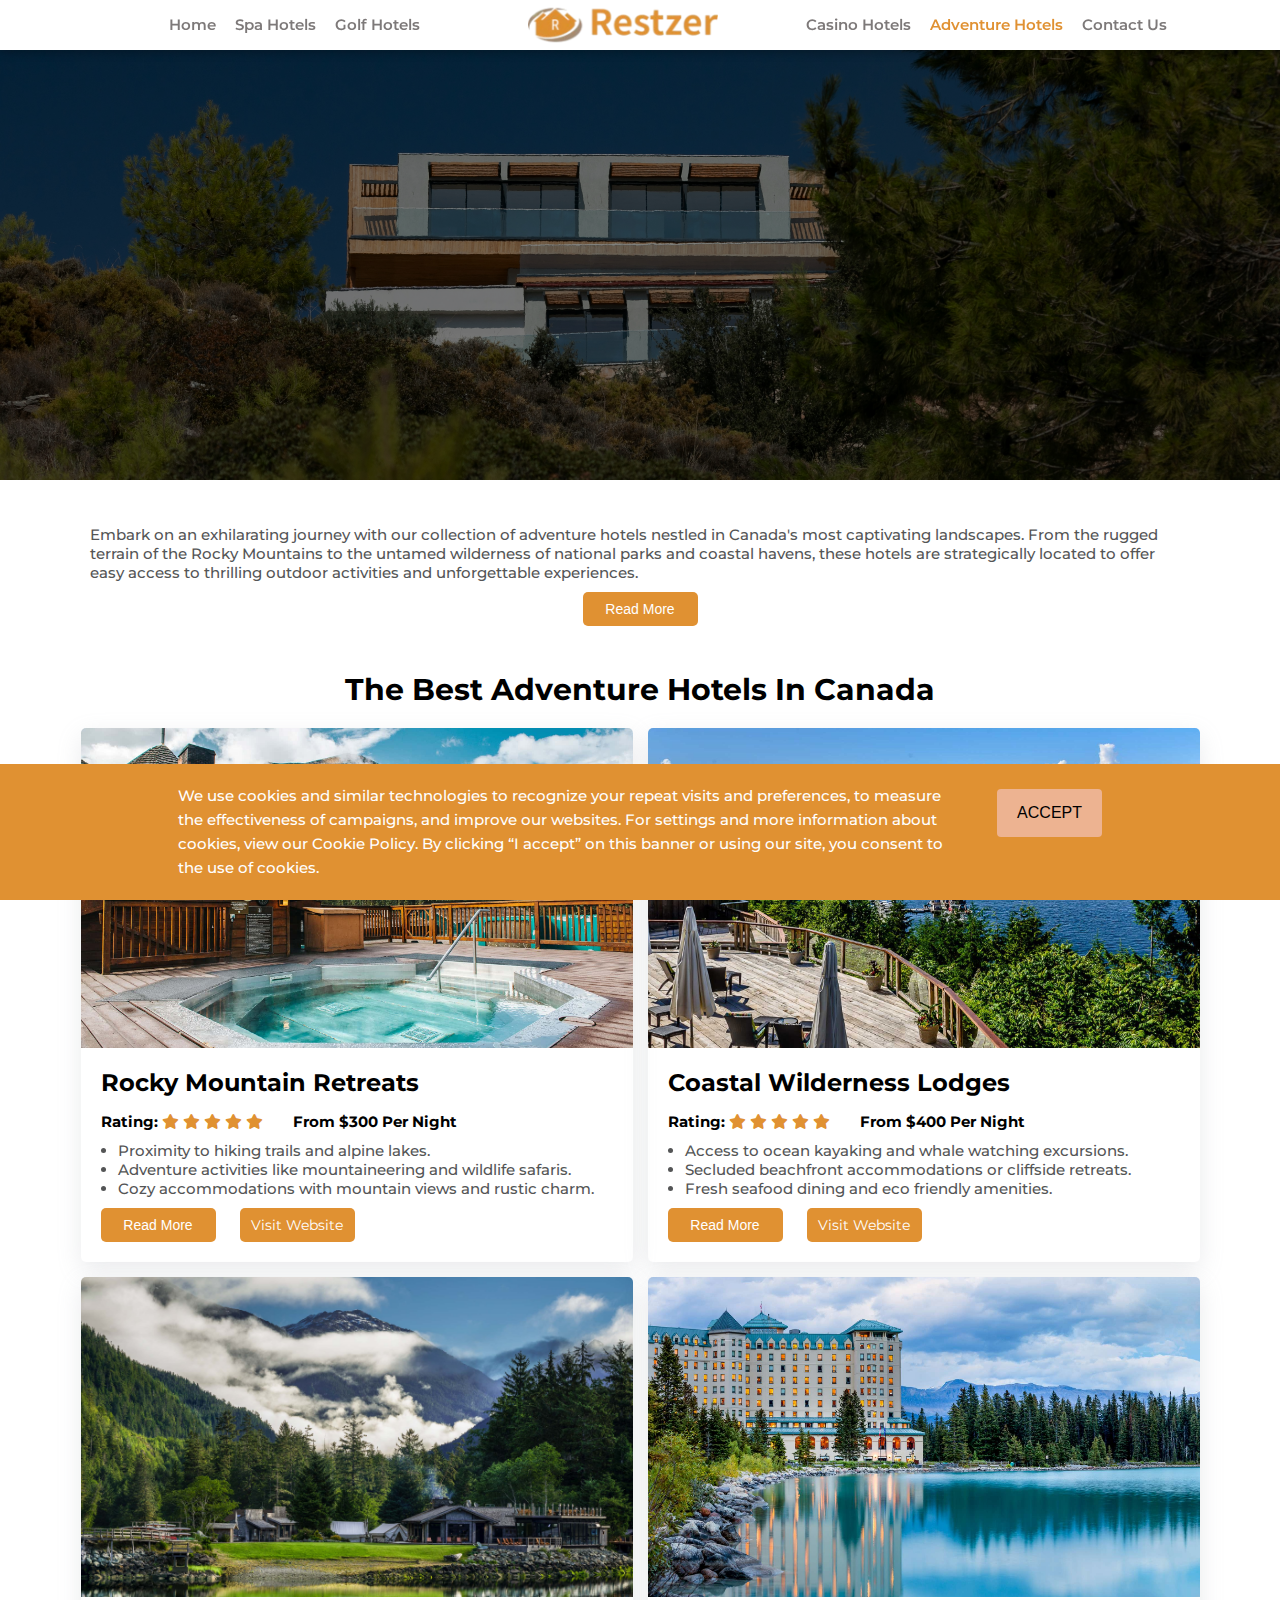
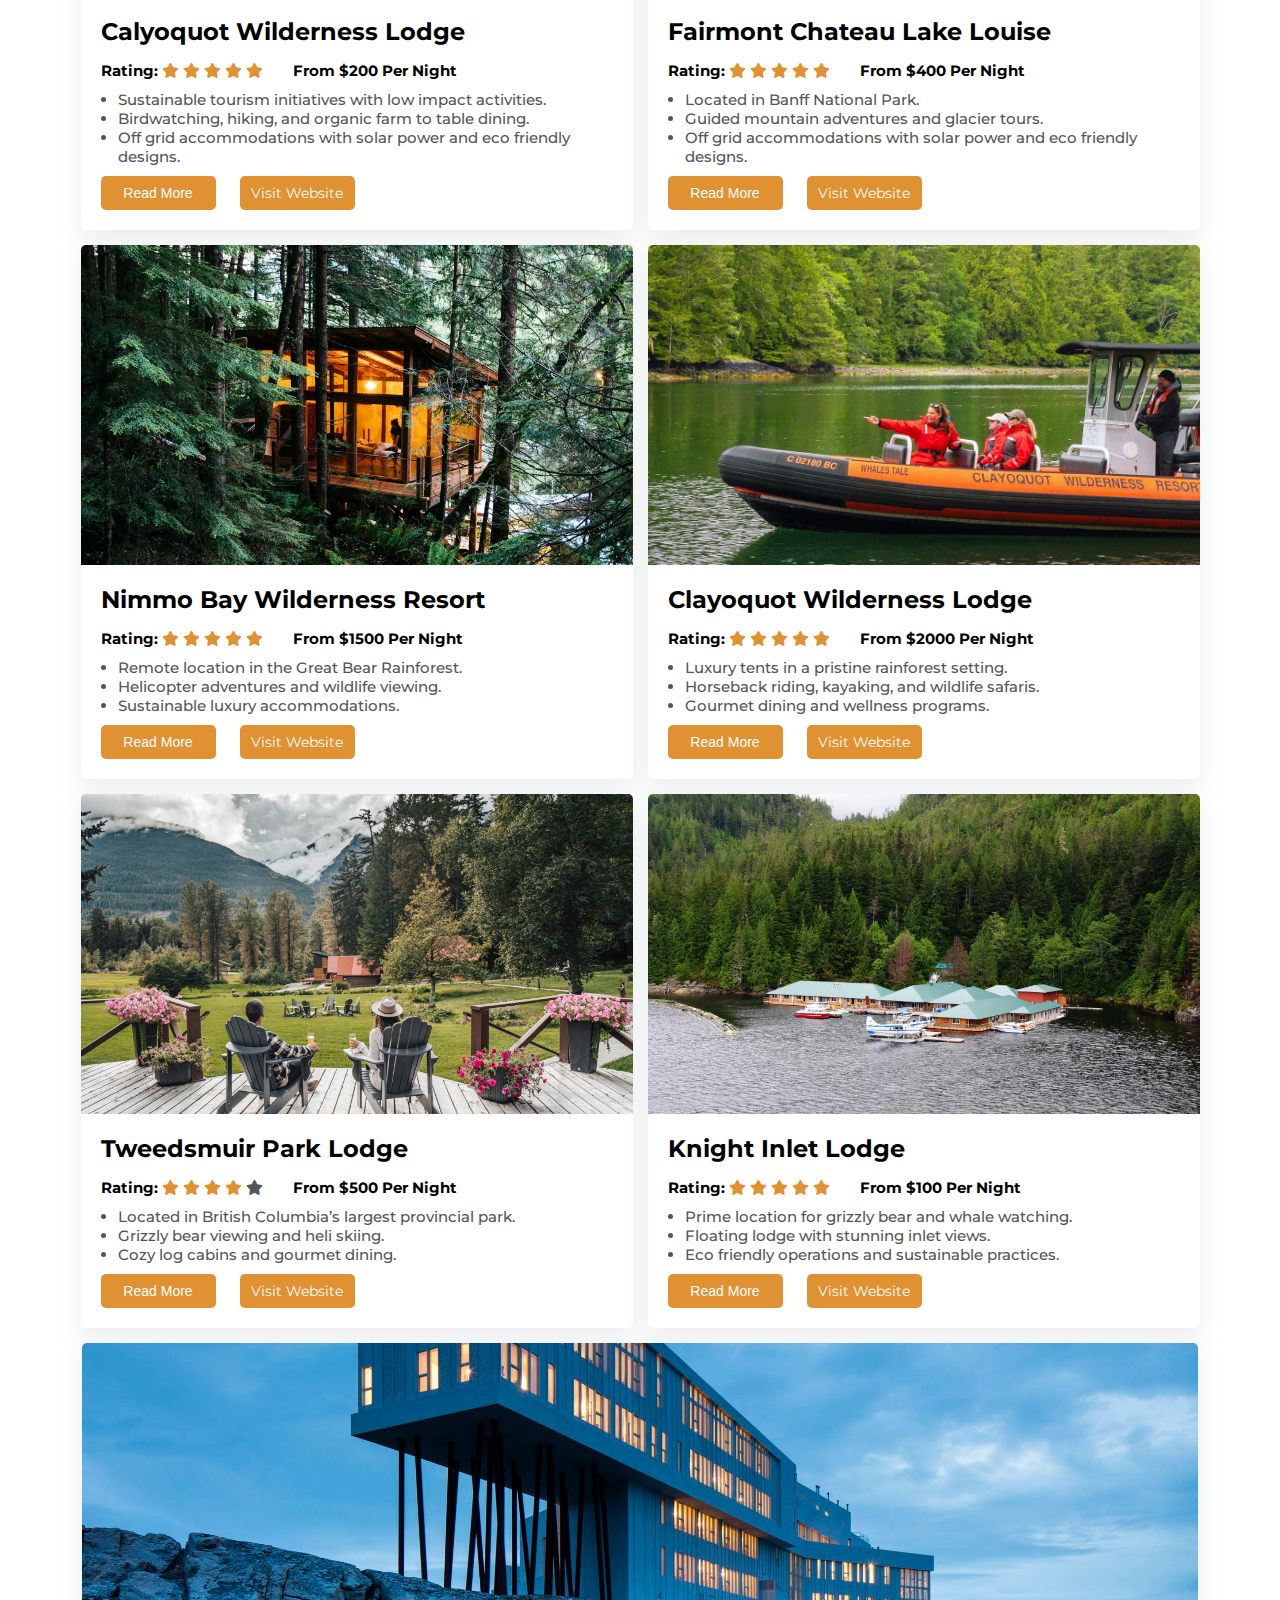
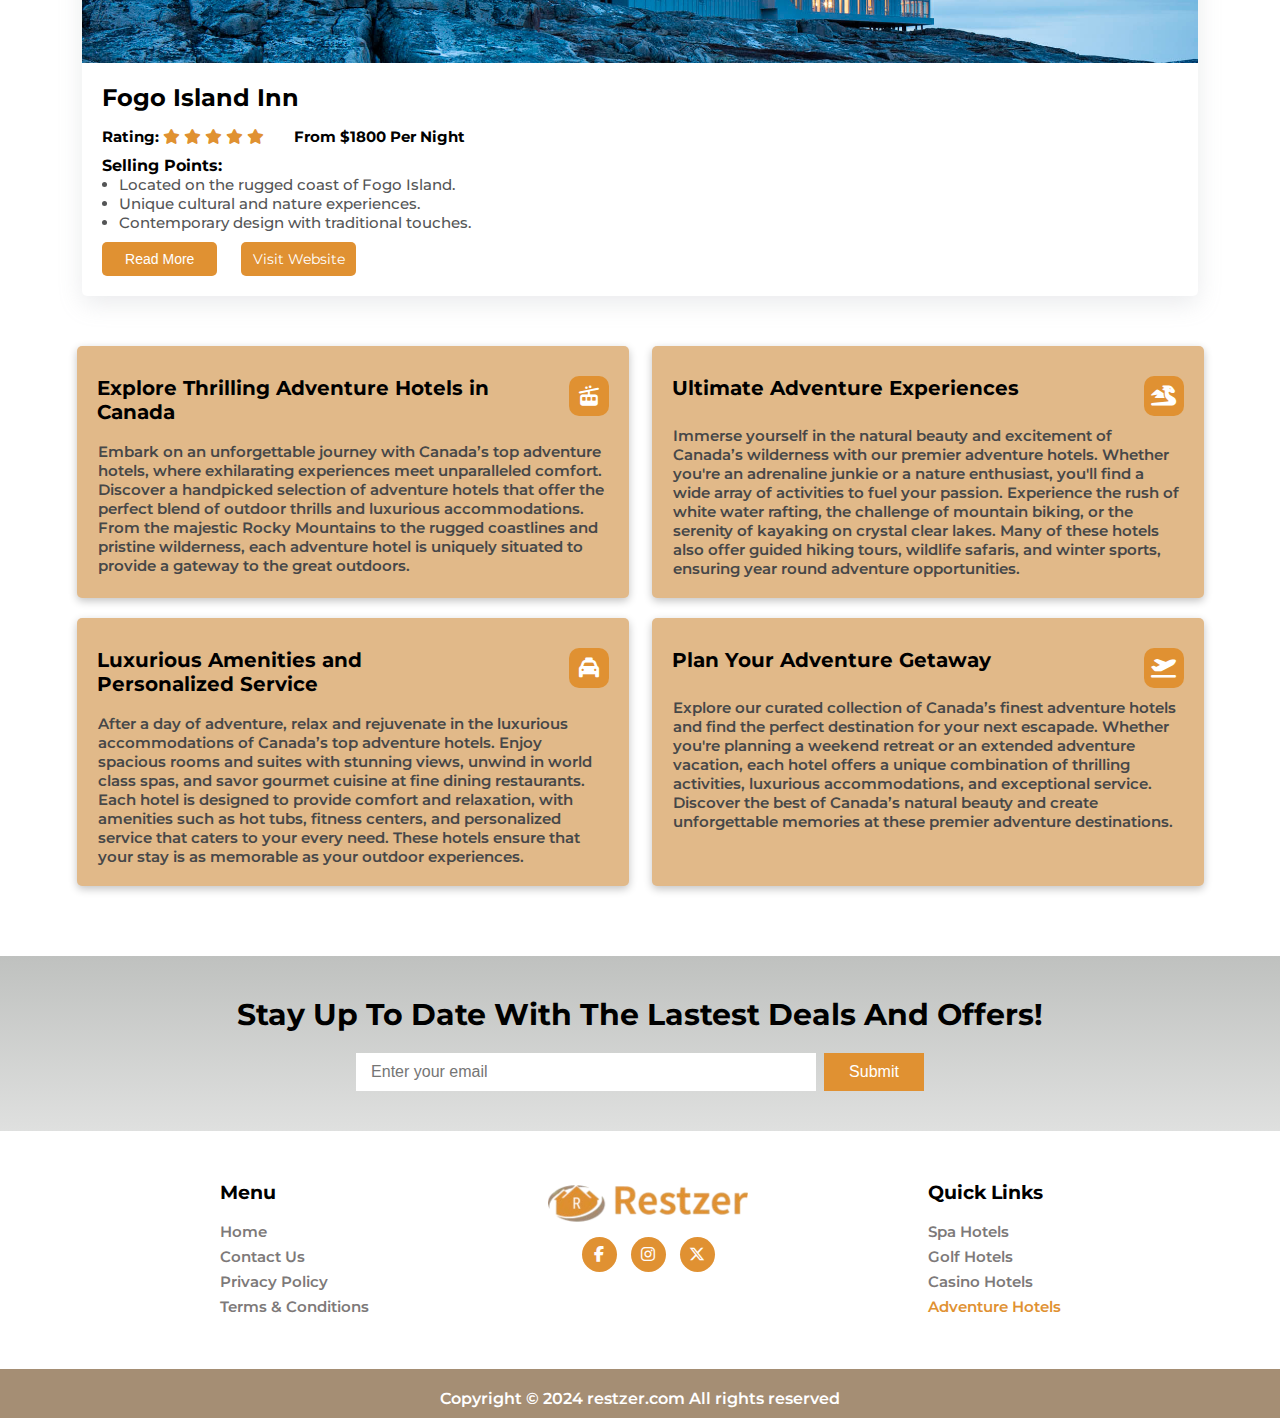
==== commit 0192f281: "done" ====
--- a/adventure.html
+++ b/adventure.html
@@ -231,7 +231,7 @@
                                 <p><span class="heading-like">From $400 Per Night</span></p>
                             </div>
                             <ul>
-                                <li>Located in Banff National Park </li>
+                                <li>Located in Banff National Park. </li>
                                 <li>Guided mountain adventures and glacier tours. </li>
                                 <li>Off grid accommodations with solar power and eco friendly designs. </li>
                             </ul>
@@ -313,7 +313,7 @@
                             </div>
                             <ul>
                                 <li>Luxury tents in a pristine rainforest setting. </li>
-                                <li>Horseback riding, kayaking, and wildlife safaris</li>
+                                <li>Horseback riding, kayaking, and wildlife safaris.</li>
                                 <li>Gourmet dining and wellness programs.</li>
                             </ul>
                             <div class="subpage-exp-content">
--- a/assets/css/style.css
+++ b/assets/css/style.css
@@ -64,7 +64,7 @@
 }
 
 .logo-bottom img {
-  width: 60%;
+  width: 80%;
   text-align: center;
   max-width: 250px;
 }
@@ -124,7 +124,7 @@
   padding: 5px;
   display: inline-block;
   color: #7d7979;
-  font-weight: 500;
+  font-weight: 600;
   line-height: 40px;
   transition: 0.5sec all ease-in;
   font-size: 15px;
@@ -491,8 +491,7 @@
 
 .footer-icons {
   text-align: center;
-  /* display: inline-block; */
-  margin: 15px 10px;
+  margin: 7px;
 }
 
 
@@ -538,7 +537,7 @@
   cursor: pointer;
   font-weight: 600;
   text-transform: capitalize;
-  font-size: 14px;
+  font-size: 15px;
   text-decoration: none;
 }
 
@@ -864,6 +863,9 @@
   max-width: 1100px;
   word-break: break-word;
 }
+.privacy-policy-group a{
+  color: #B76F06;
+}
 
 /* Privacy Policy Page CSS End*/
 
--- a/assets/css/responsive.css
+++ b/assets/css/responsive.css
@@ -138,6 +138,19 @@
         min-height: 320px;
     }
 
+    /* .footer-wrapper {
+        max-width: 600px;
+        margin-right: auto;    // If tester ask for logo align
+    } */
+
+    .footer-links {
+        order: 1;
+    }
+
+    .footer-quick-links {
+        order: 1;
+    }
+
     /* Pages CSS Start */
 
     .pages-card-image {
@@ -150,9 +163,10 @@
         flex-direction: column-reverse;
         gap: 20px;
     }
-    .copyright p{
+
+    .copyright p {
         font-size: 15px;
-       }
+    }
 
     /* Pages CSS End */
 }
@@ -215,13 +229,7 @@
         padding: 35px 0;
     }
 
-    .footer-links {
-        order: 1;
-    }
-
-    .footer-quick-links {
-        order: 1;
-    }
+
 
     .footer-icons {
         text-align: left;
@@ -229,23 +237,26 @@
     }
 
     .footer-wrapper {
-        justify-content:flex-start;
+        justify-content: flex-start;
         gap: 30px;
     }
 
     .logo-bottom {
         text-align: left;
     }
-    .logo-bottom a{
+
+    .logo-bottom a {
         text-align: left;
-    } 
+    }
+
     .logo-bottom img {
         width: 70%;
-       
-    }
-    .copyright p{
-        font-size: 14px;
-       }
+
+    }
+
+    .copyright p {
+        font-size: 14px;
+    }
 
     /* Pages CSS Start */
     .pages-banner-image {
@@ -275,6 +286,7 @@
     .pages-link-btn {
         margin-left: 15px;
     }
+
     /* Pages CSS End */
 
 }
@@ -327,9 +339,10 @@
         width: 65%;
         padding: 7px 0;
     }
+
     .logo-bottom img {
         width: 60%;
-          }
+    }
 
     .card-content a h3 {
         font-size: 23px;
@@ -364,9 +377,10 @@
         justify-content: flex-start;
         gap: 20px;
     }
-    .copyright p{
-        font-size: 14px;
-       }
+
+    .copyright p {
+        font-size: 14px;
+    }
 
     /* Pages CSS Start */
     .pages-banner-image {
@@ -418,30 +432,39 @@
         margin-bottom: 2px;
         max-width: 320px;
     }
+
     .after-cards-text-group p {
         font-size: 14px;
     }
+
     .privacy-policy-content {
         padding-top: 35px;
     }
+
     .privacy-policy-group p {
         font-size: 14px;
-           }
-           .privacy-policy-group h3 {
-            margin-bottom: 7px;
-            font-size: 18px;
-        }
-        .terms-conditions-group h2 {
-            margin-bottom: 5px;
-            font-size: 23px;
-        }
-        .terms-conditions-group h3 {
-            margin-bottom: 5px;
-            font-size: 18px;
-        }
-        .terms-conditions-group p,.terms-conditions-group ul li {
-            font-size: 13px;
-               }
+    }
+
+    .privacy-policy-group h3 {
+        margin-bottom: 7px;
+        font-size: 18px;
+    }
+
+    .terms-conditions-group h2 {
+        margin-bottom: 5px;
+        font-size: 23px;
+    }
+
+    .terms-conditions-group h3 {
+        margin-bottom: 5px;
+        font-size: 18px;
+    }
+
+    .terms-conditions-group p,
+    .terms-conditions-group ul li {
+        font-size: 13px;
+    }
+
     /* Pages CSS End */
 
 }
@@ -490,12 +513,14 @@
     .footer-wrapper {
         justify-content: center;
     }
+
     .logo-bottom img {
         width: 38%;
     }
-    .copyright p{
-       font-size: 12px;
-      }
+
+    .copyright p {
+        font-size: 12px;
+    }
 
     /* Pages CSS Start */
     .pages-banner-image {
@@ -536,20 +561,26 @@
     .after-cards-text-group p {
         font-size: 13px;
     }
+
     .privacy-policy-group p {
         font-size: 13px;
     }
+
     .terms-conditions-group h2 {
-      
+
         font-size: 22px;
     }
+
     .terms-conditions-group h3 {
-        
+
         font-size: 17px;
     }
-    .terms-conditions-group p,.terms-conditions-group ul li {
+
+    .terms-conditions-group p,
+    .terms-conditions-group ul li {
         font-size: 13px;
-           }
+    }
+
     /* Pages CSS Start */
 
 
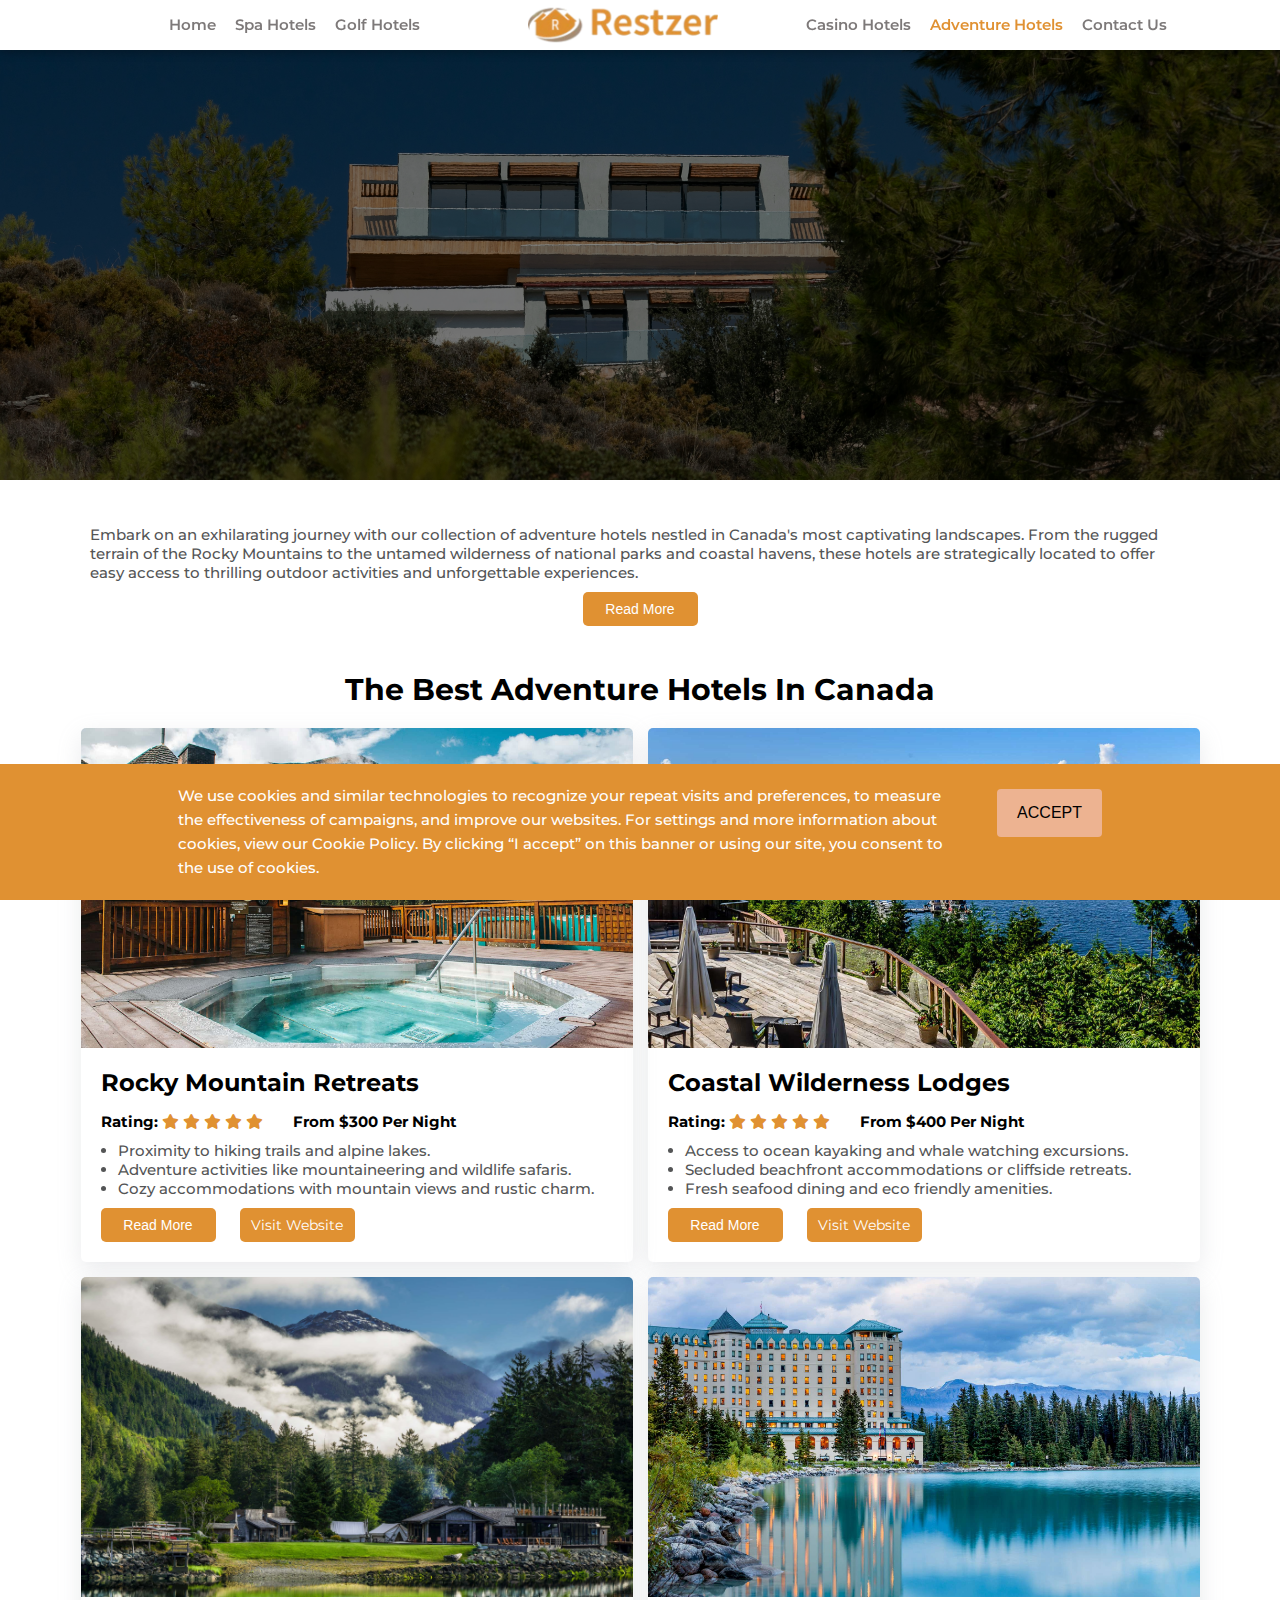
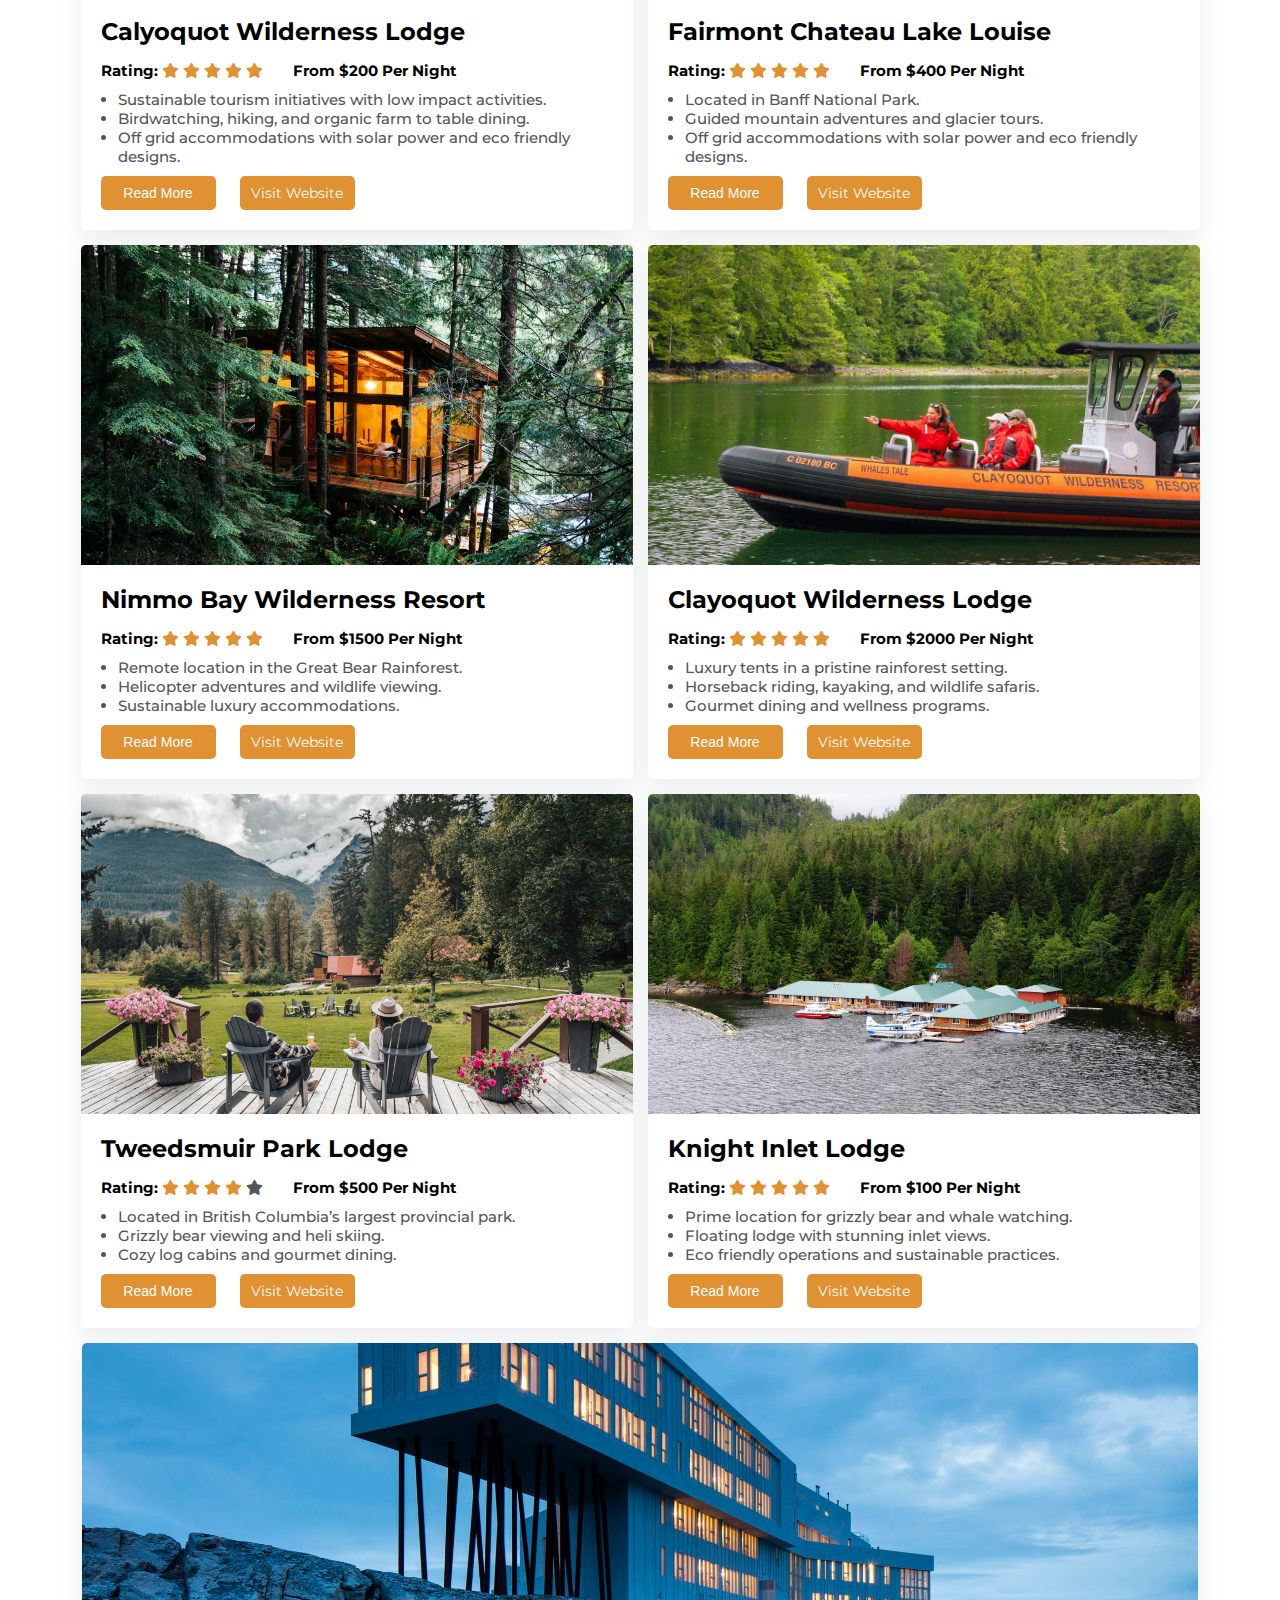
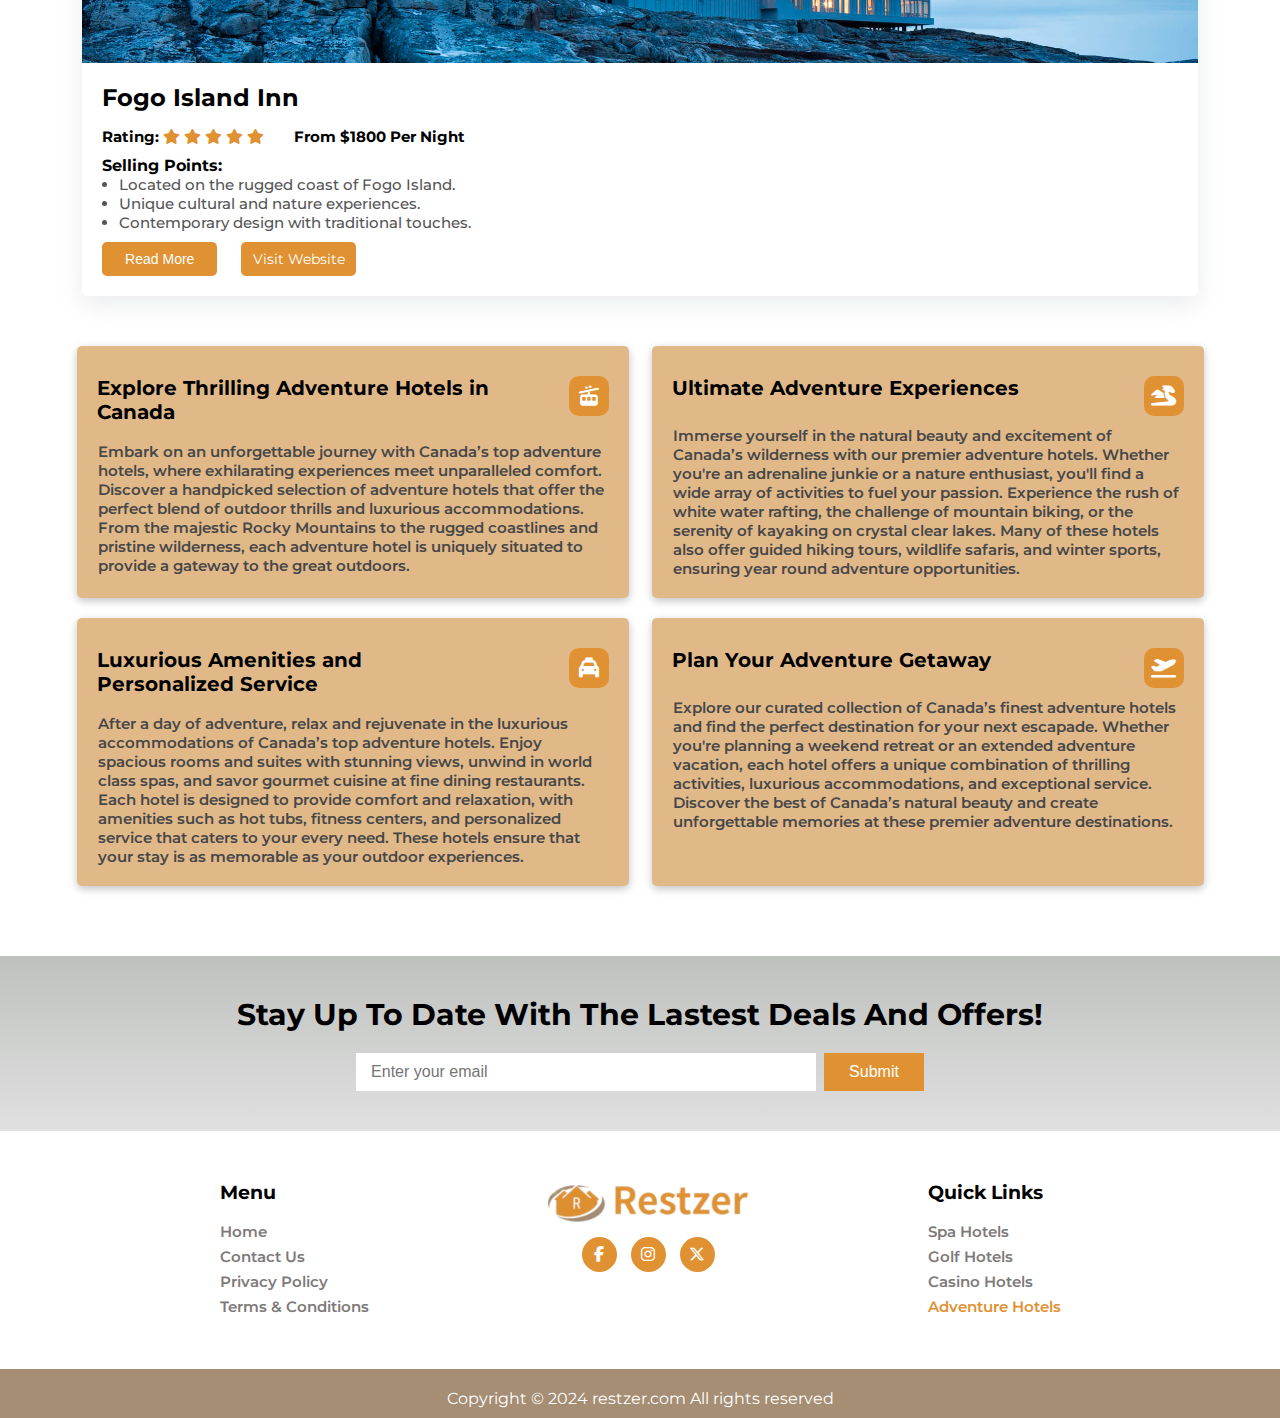
==== commit 906c089d: "don" ====
--- a/adventure.html
+++ b/adventure.html
@@ -73,7 +73,7 @@
                     activities. Whether you're drawn to hiking through ancient forests, kayaking on pristine lakes,
                     or skiing down powdery slopes, these hotels serve as your gateway to immersive
                     adventures. Explore the natural wonders surrounding each hotel, where opportunities for
-                    wildlife spotting, mountain biking, fishing, and other outdoor pursuits await at every turn.
+                    wildlife spotting, mountain biking, fishing, and other outdoor pursuits await at every turn.<br>
                     After a day of exploration, retreat to the comfort and convenience of our adventure hotels.
                     Each property offers cozy accommodations equipped with modern amenities to rejuvenate
                     tired adventurers. Relax by the fireplace with a hot drink, indulge in hearty meals crafted
@@ -369,7 +369,7 @@
                                 breathtaking
                                 landscapes. Accommodations include charming log cabins that provide comfort and warmth
                                 after a day of exploration. Guests can enjoy gourmet dining with a focus on local and
-                                sustainable ingredients, making each meal a delight
+                                sustainable ingredients, making each meal a delight.
                             </div>
                             <div class="text-left">
                                 <button class="btn-darkred-block subpage-readmore-btn">
--- a/assets/css/style.css
+++ b/assets/css/style.css
@@ -557,22 +557,19 @@
 .logo-bottom {
   text-align: center;
 }
-
-
 /* Footer CSS End */
 
 
 /* Copyright Section CSS Start */
 .copyright {
   padding: 20px 0 10px 0;
-  /* background-color: #dc703270; */
-  background-color: #a58e74;
+   background-color: #a58e74;
  }
 .copyright p{
   text-align: center;
   color: #fff;
    margin: auto 0;
-  font-weight: 600;
+  font-weight: 400;
 }
 
 /* Copyright Section CSS End */
--- a/assets/css/responsive.css
+++ b/assets/css/responsive.css
@@ -43,7 +43,7 @@
     }
 
     .main-navbar ul li a:hover {
-        color: #AC4E16;
+        color: #e09132;
         background-color: transparent;
     }
 
@@ -62,7 +62,7 @@
         height: 100%;
         width: 100%;
         padding: 50px;
-        background-color: #f5b793;
+        background-color: #ddb67b;
         transform: translateY(100%);
         transition: all 0.2s linear;
         z-index: 50;
@@ -84,7 +84,7 @@
     }
 
     .main-navbar ul li a.active {
-        color: #AC4E16;
+        color:#B76F06;
     }
 
 
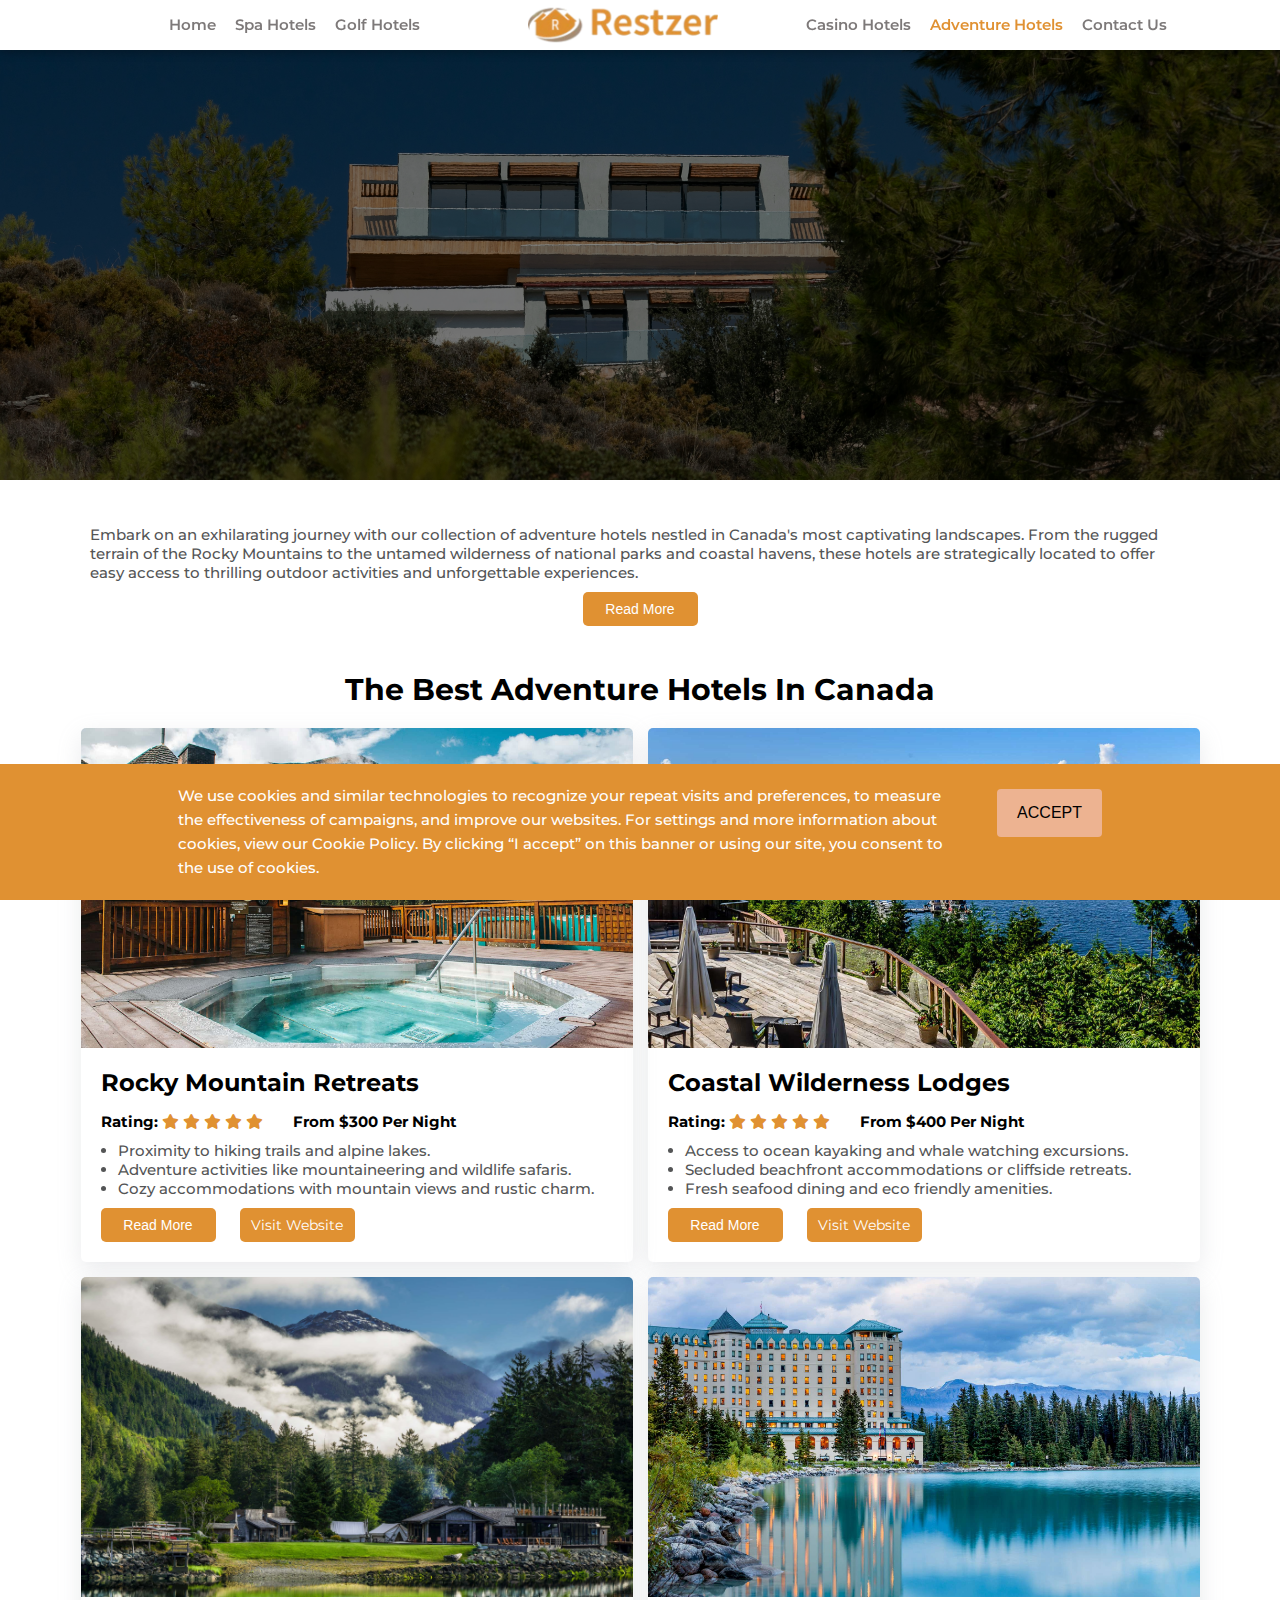
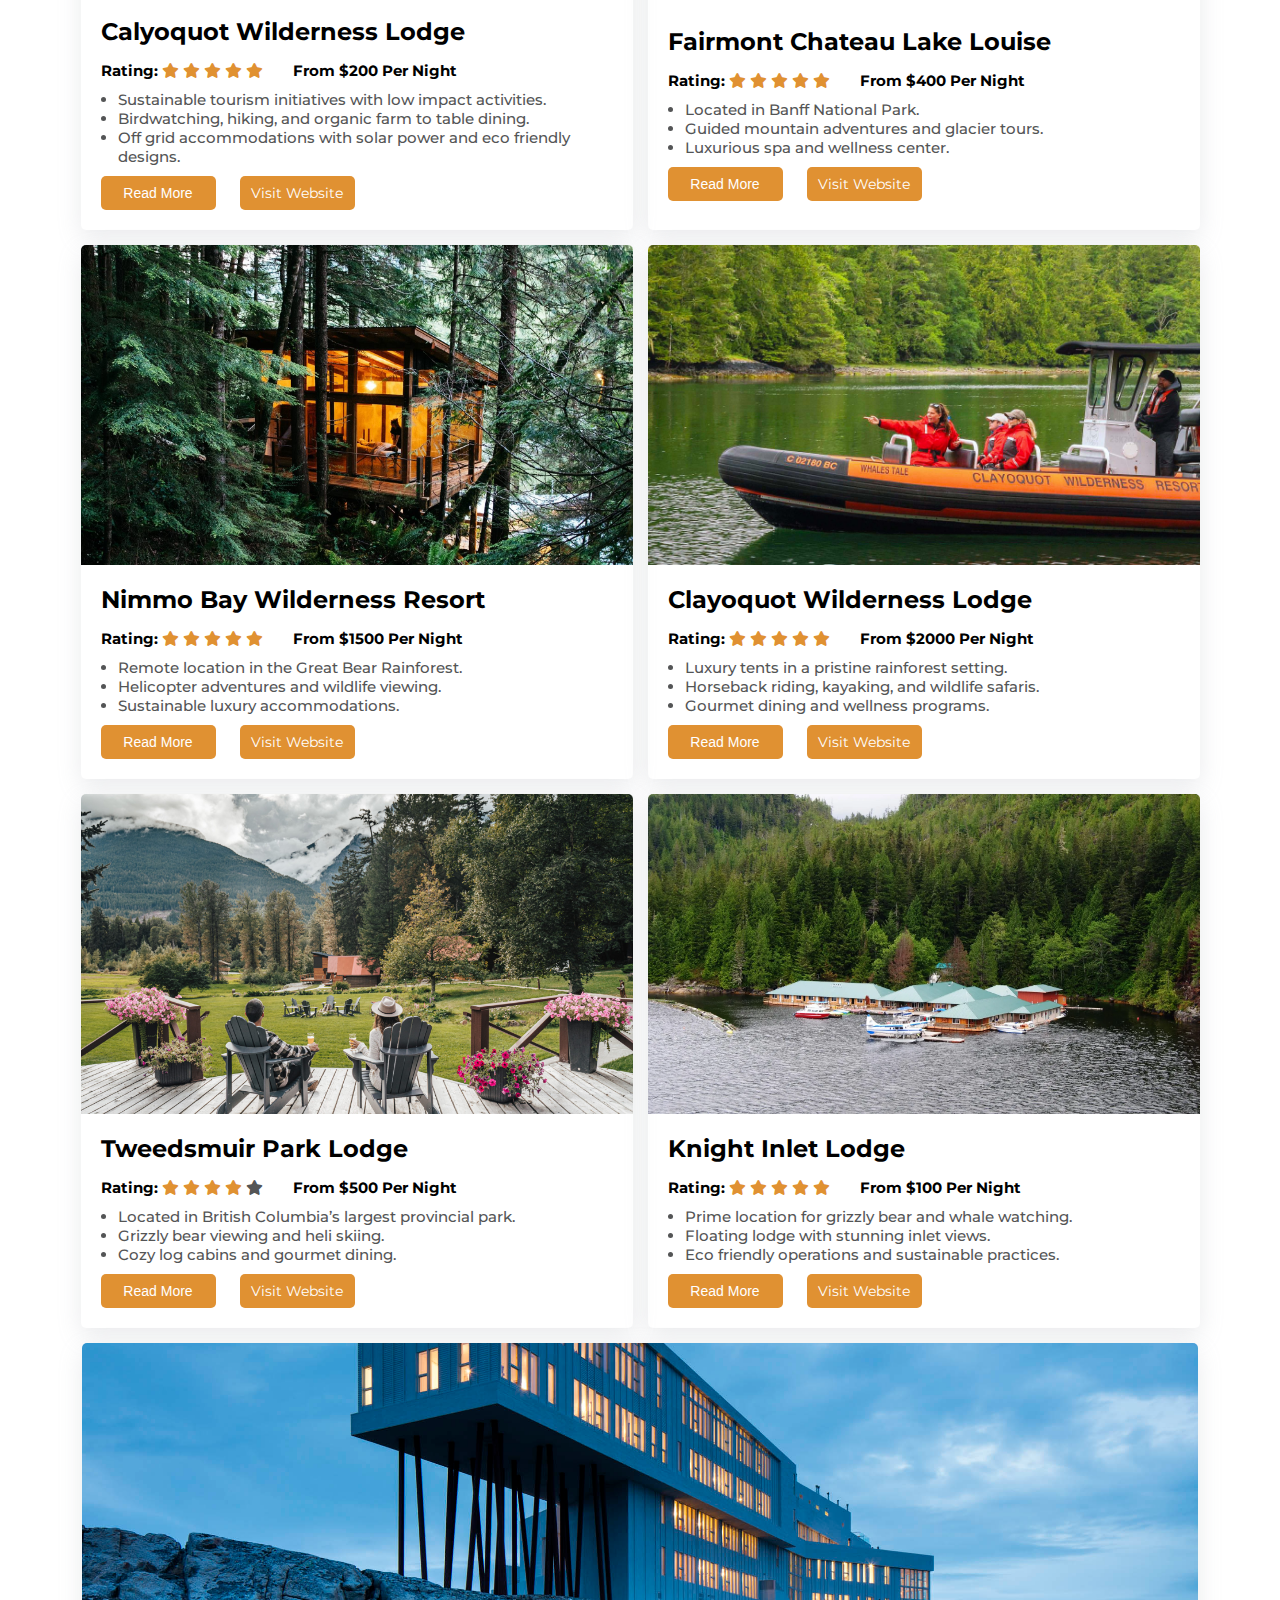
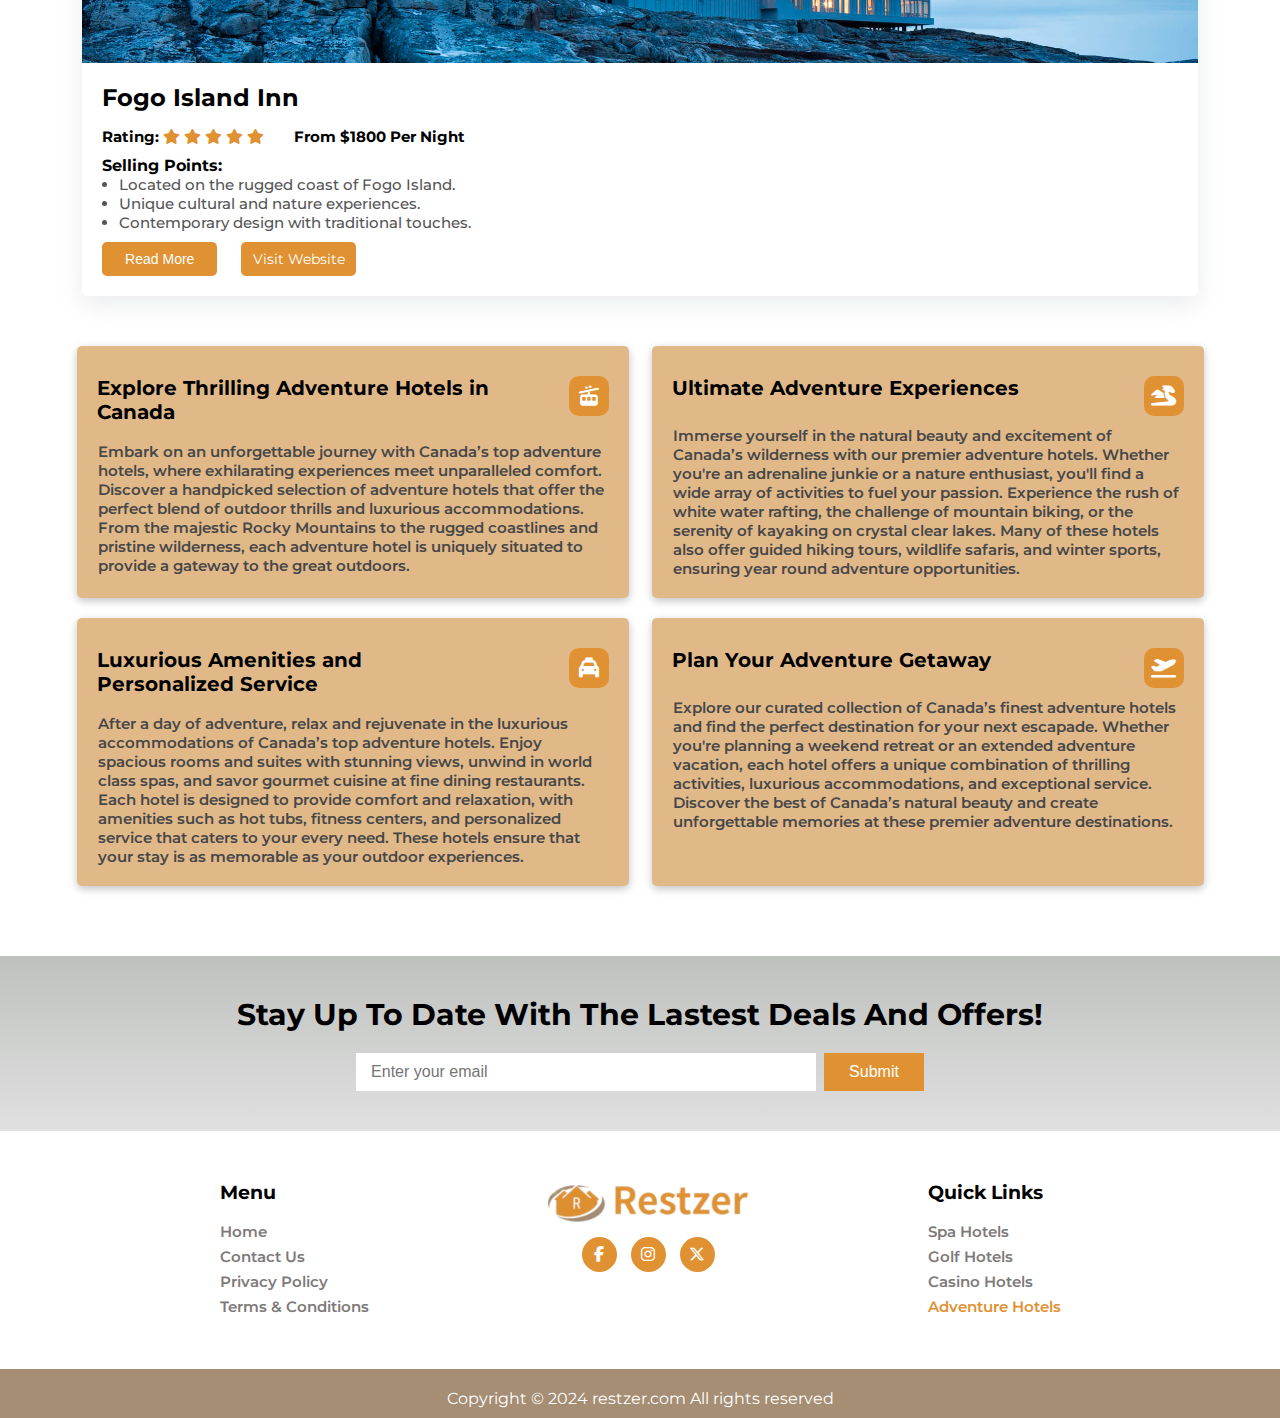
==== commit af5d3a0e: "done" ====
--- a/adventure.html
+++ b/adventure.html
@@ -233,7 +233,7 @@
                             <ul>
                                 <li>Located in Banff National Park. </li>
                                 <li>Guided mountain adventures and glacier tours. </li>
-                                <li>Off grid accommodations with solar power and eco friendly designs. </li>
+                                <li>Luxurious spa and wellness center.</li>
                             </ul>
                             <div class="subpage-exp-content">
                                 Perched on the shores of the iconic Lake Louise, the Fairmont Chateau Lake Louise is a
